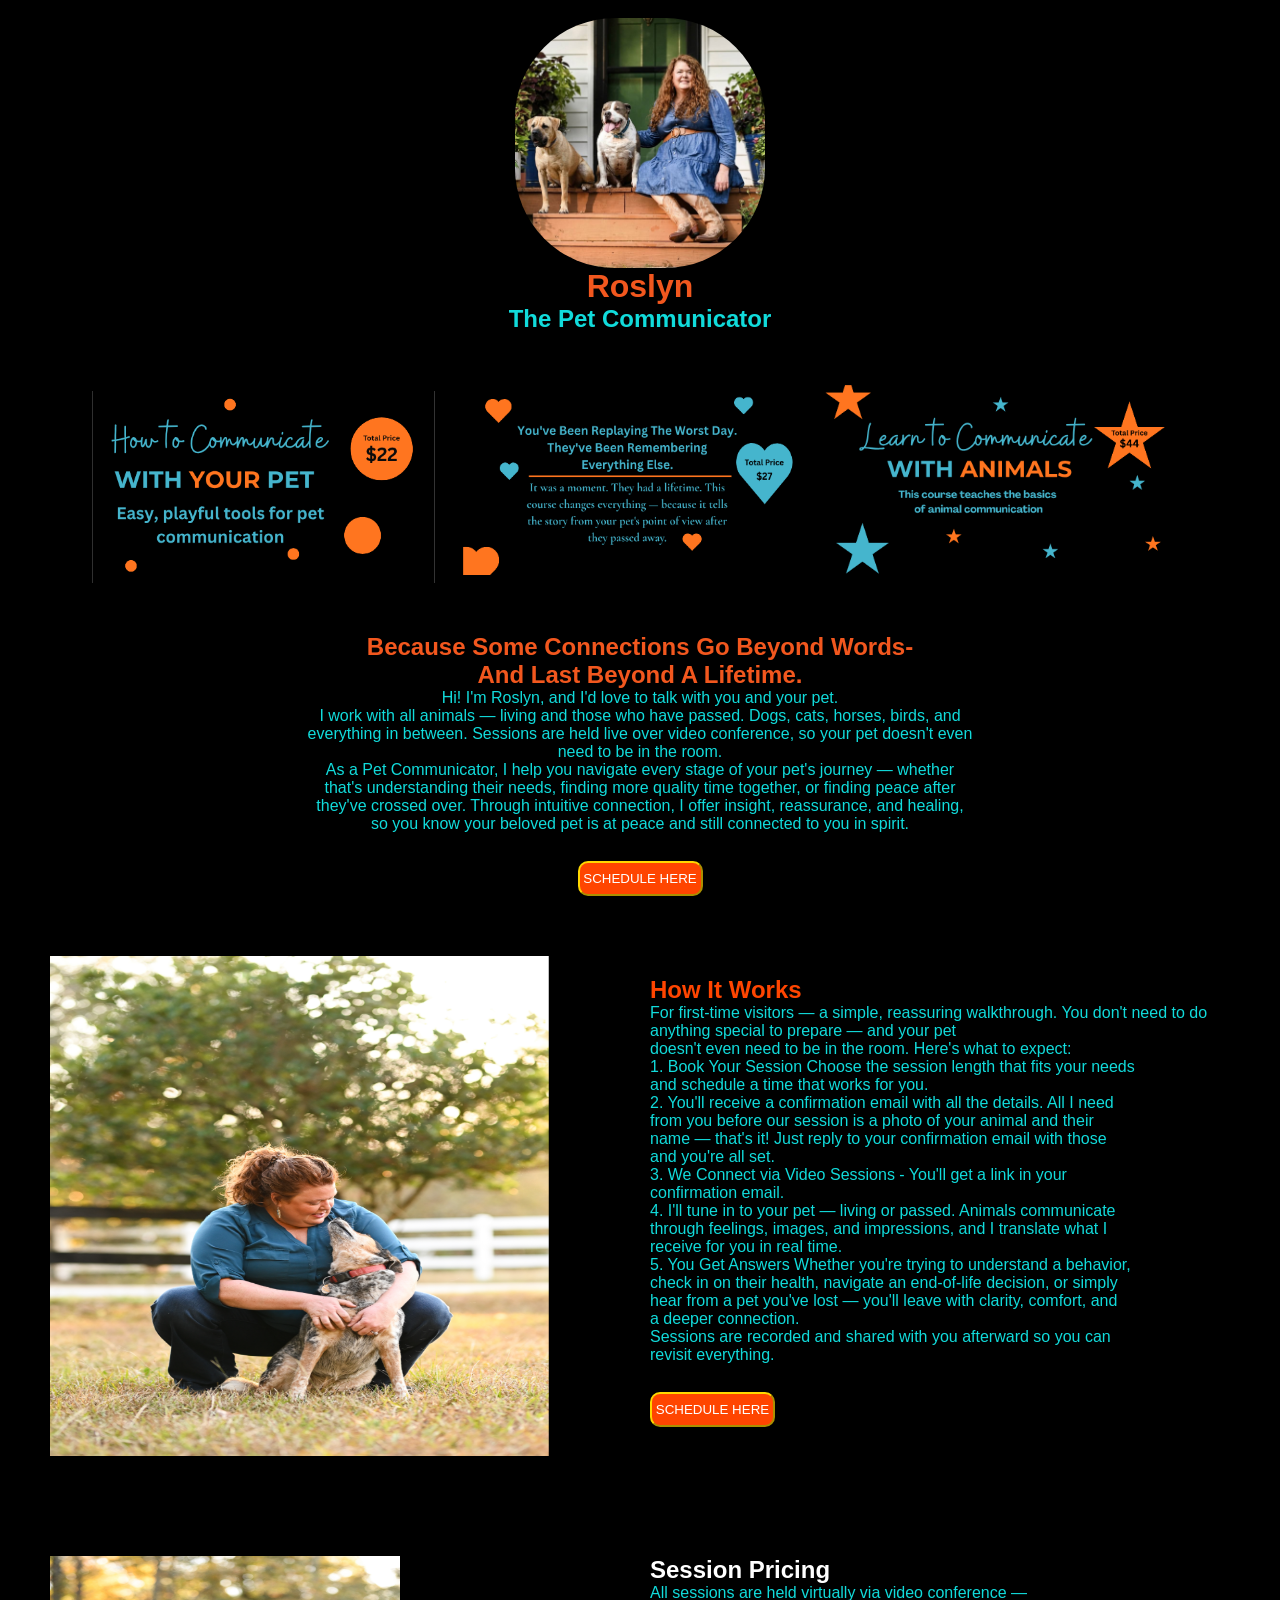
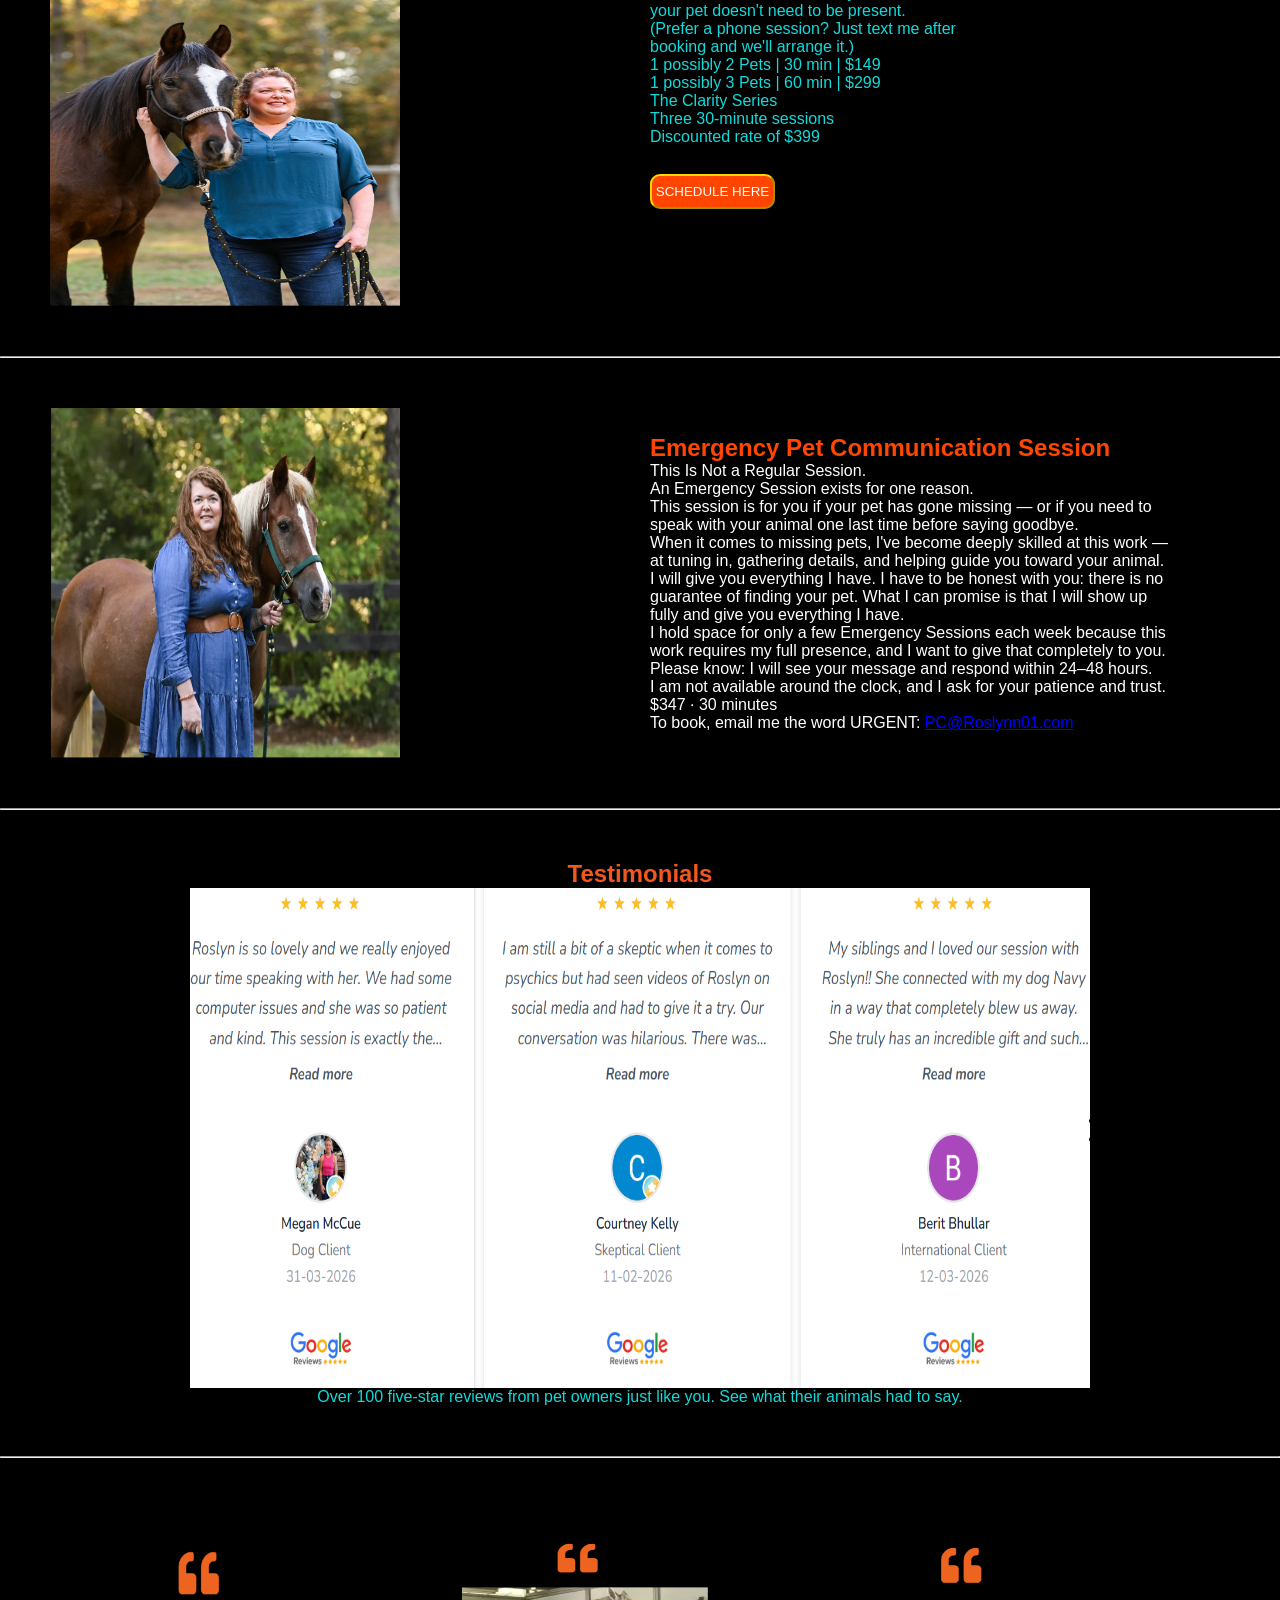
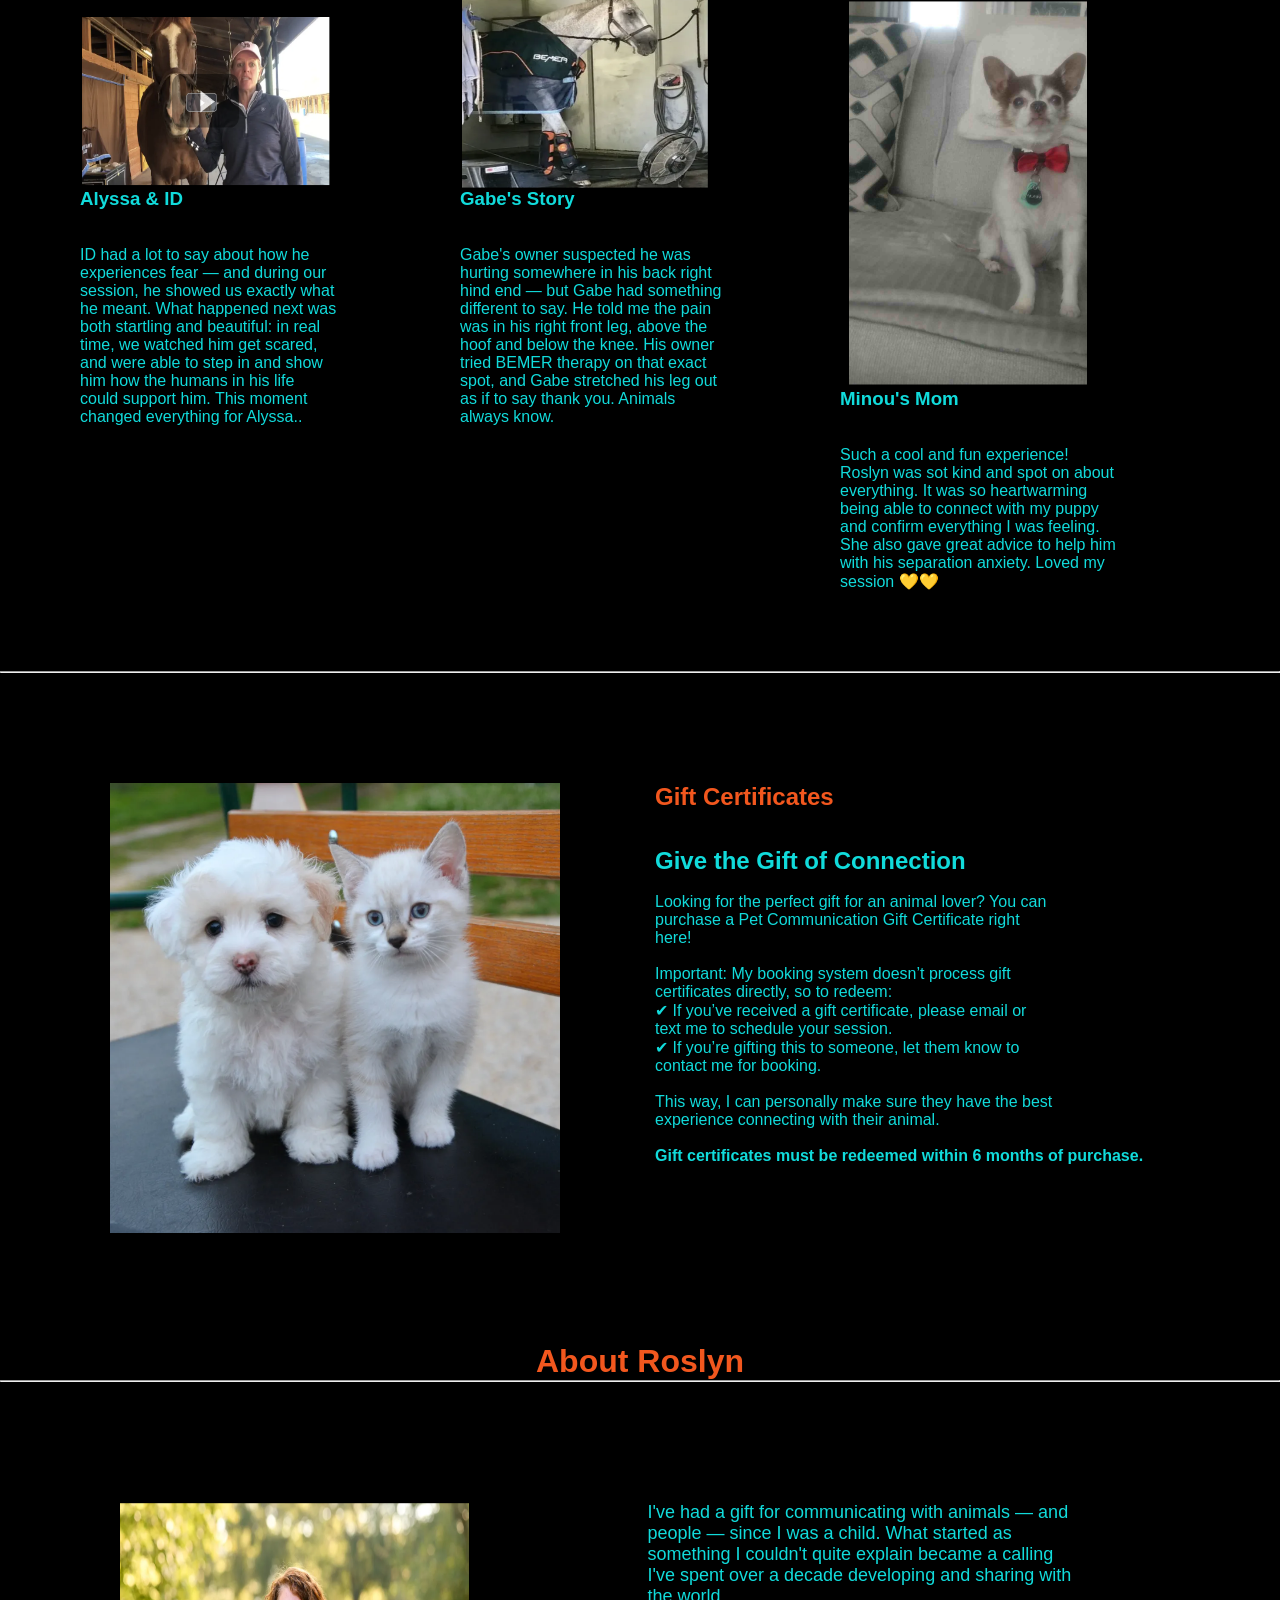
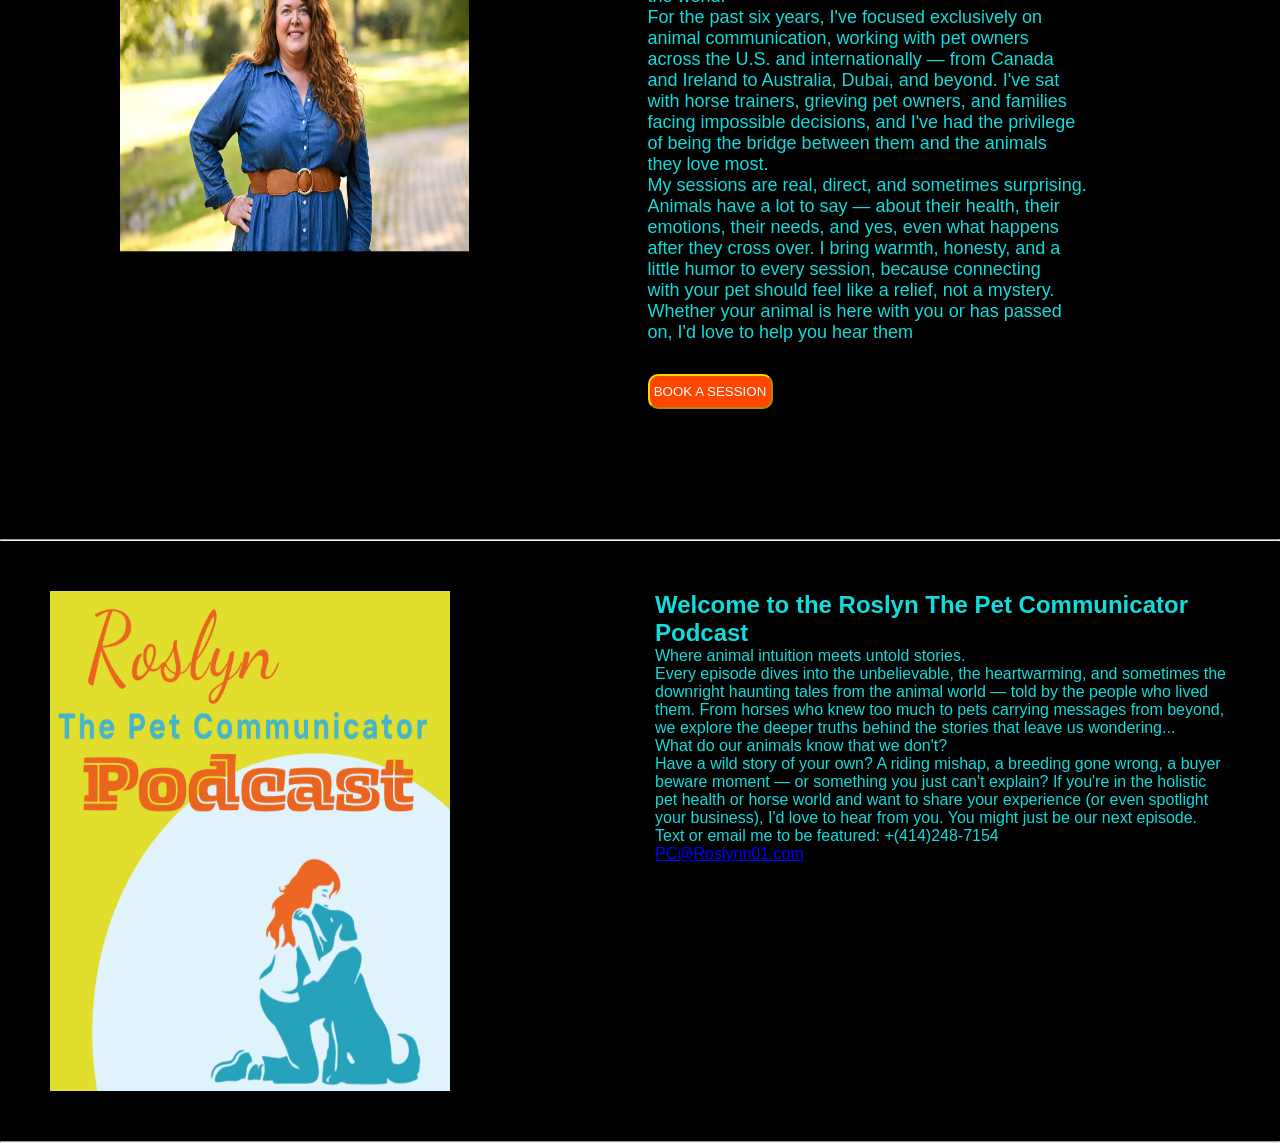
==== main.html @ 537d7825 "Initial Commit" ====
<! DOCTYPE html>
<html>
    <head>
        <title>Roslyn</title>
        <link rel="stylesheet" href="style.css">
    </head>
    <body>
        <header>
            <br>
            <img src="with.jpg" width="250" height="250">
            <h1>Roslyn</h1>
            <h2>The Pet Communicator</h2>
            
        </header>

        <div class="first">
        
            <img src="first img.png" width="350" height="200">
            <img src="secimg.png" width="350" height="200">
            <img src="thirsdimg.png" width="350" height="200">
            

        </div>
        <section class="second">
            <h1>Because Some Connections Go Beyond Words-<br>
                And Last Beyond A Lifetime.</h1>
                <p>Hi! I'm Roslyn, and I'd love to talk with you and your pet.<br>
                    I work with all animals — living and those who have passed. 
                    Dogs, cats, horses, birds, and <br>everything in between. Sessions 
                    are held live over video conference, so your pet doesn't even <br>
                    need to be in the room.<br>
                    As a Pet Communicator, 
                    I help you navigate every stage 
                    of your pet's journey — whether<br> that's understanding 
                    their needs, finding more quality time together, or finding 
                    peace after<br> they've crossed over. Through intuitive connection,
                     I offer insight, reassurance, and healing,<br> so you know your beloved 
                     pet is at peace and still connected to you in spirit.</p>
                     
                     <a href="index.html">
                        <br><button  class="btn">SCHEDULE HERE</button>
                     </a>
        </section>

        <section class="third">
            <div class="min">      
              <img src="withdog.png" width="500" height="500">
              </div>
              <div>
            <h2>How It Works</h2>
            <p>For first-time visitors — a simple, reassuring walkthrough.
                You don't need to do anything special to prepare — 
                and your pet<br> doesn't even need to be in the room. Here's what to expect:</p>
                <p>1. Book Your Session Choose the session length that fits your needs<br> and 
                    schedule a time that works for you.</p>
                <p>2. You'll receive a confirmation email
                     with all the details. All I need<br> from you 
                     before our session is a photo of your animal 
                     and their<br> name — that's it! Just reply to your 
                     confirmation email with those<br> and you're all set.</p>
                <p>3. We Connect via Video Sessions - You'll get a 
                    link in your<br> confirmation email.</p>
                <p>4. I'll tune in to your pet — living or passed.
                     Animals communicate<br> through feelings, images, and 
                     impressions, and I translate what I<br> receive for you in real time.</p>
                <p>5. You Get Answers Whether you're trying to understand a behavior,<br> check 
                    in on their health, navigate an end-of-life decision, or simply<br> hear from
                     a pet you've lost — you'll leave with clarity, comfort, and<br> a deeper connection.</p>
                <p>Sessions are recorded and shared with you afterward so you can<br> revisit everything.</p>
                
                <a href="index.html">
                    <br><button  class="btn">SCHEDULE HERE</button>
                </a><br>
                </div>

        </section>
        
              <div class="vizz">
            <img src="withors.png" width="350" height="350">
            
            <div class="text-container">
            <h2>Session Pricing</h2>
            <p>All sessions are held virtually via 
                video conference —<br>your pet doesn't need to be
                 present.<br>(Prefer a phone session? Just text me after <br> booking
                  and we'll arrange it.)</p>
            <p>1 possibly 2 Pets | 30 min | $149</p>
            <p>1 possibly 3 Pets | 60 min | $299</p>
            <p>The Clarity Series</p>
            <p>Three 30-minute sessions</p>
            <p>Discounted rate of $399</p>
            <a href="index.html">
                <br><button  class="btn">SCHEDULE HERE</button>
            </a>
            </div>
            </div> 
         
            <hr>
         
       
        <section class="fourth">
            <img src="with2.png" width="350" height="350">
            <div class="dd">
            <h2>Emergency Pet Communication Session</h2>
            <p>This Is Not a Regular Session.</p>
            <p>An Emergency Session exists for one reason.</p>
            <p>This session is for you if your pet has gone missing
                 — or if you need to <br> speak with your animal one last 
                 time before saying goodbye.</p>
                 <p>When it comes to missing pets, I've become deeply 
                    skilled at this work — <br> at tuning in, gathering details, 
                    and helping guide you toward your animal.<br>  I will give you
                     everything I have. I have to be honest with you: there is no<br>  
                     guarantee of finding your pet. What I can promise is that I will
                      show up <br> fully and give you everything I have.</p>
                      <p>I hold space for only a few Emergency Sessions each week because
                         this<br>  work requires my full presence, and I want to give that completely
                          to you.<br>  Please know: I will see your message and respond within 24–48 hours.<br> 
                           I am not available around the clock, and I ask for your patience and trust.</p>
                       <p>$347 · 30 minutes</p>
                       <p>To book, email me the word URGENT:  <u>PC@Roslynn01.com</u></p>
                       </div>
                       
        </section>
         <hr> 
        <section class="fifth">
            <h1><b>Testimonials</b></h1>
            <img src="test.png" width="900" height="500">
            <p>Over 100 five-star reviews from pet owners just like you. See what their animals had to say.</p>
            <a href="#"></a>
            </a>
            
         </section>
          <hr> 

         <section class="sixth">
            <!--card 1-->
            <div class="card">
            <img src="blv1.png" width="250" height="250">
            <h3>Alyssa & ID</h3><br>
            <br><p>ID had a lot to say about how he<br> experiences
                 fear — and during our<br> session, he showed us 
                 exactly what<br> he meant. What happened next was<br>
                  both startling and beautiful: in real<br> time, we
                   watched him get scared,<br> and were able to step 
                   in and show<br> him how the humans in his life<br> could 
                   support him. This moment <br>changed everything for Alyssa..</p>
                   </div>

                   <!--card 2-->
                   <div class="card">
            <img src="blv2.png" width="250" height="250">
            <h3>Gabe's Story</h3><br>
            <br><p>Gabe's owner suspected he was<br> hurting 
                somewhere in his back right<br> hind end —
                 but Gabe had something <br>different to say. 
                 He told me the pain <br>was in his right front 
                 leg, above the<br> hoof and below the knee. His owner<br>
                  tried BEMER therapy on that exact <br>spot, and Gabe stretched 
                  his leg out<br> as if to say thank you. Animals<br> always know.</p>
                  </div>
                <!--card 3-->
                <div class="card">
            <img src="blv3.png" width="250" height="450">
            <h3>Minou's Mom</h3><br>
            <br><p>Such a cool and fun experience! <br>Roslyn was sot
                 kind and spot on about<br> everything. It was so 
                 heartwarming <br>being able to connect with my puppy <br>
                 and confirm everything I was feeling.<br> She also gave 
                 great advice to help him <br>with his separation anxiety.
                  Loved my <br>session 💛💛</p>
                  </div>
                  
         </section>
         <hr>

         <section class="seven">
            <div class="min">
                <img src="catcat.png" width="450" height="450">
            </div>
            <div class="wrt">
                <h1>Gift Certificates</h1><br>
                <br><H2>Give the Gift of Connection</h2><br>
                <p>Looking for the perfect gift for 
                  an animal lover? You can<br> purchase a Pet 
                   Communication Gift Certificate right <br>here!</p><br>
                   <p>Important: My booking system doesn’t process
                     gift <br>certificates directly, so to redeem:</p>
                     <p>✔ If you’ve received a gift certificate, 
                        please email or <br>text me to schedule your 
                        session.<br></p>
                <p>✔ If you’re gifting this to someone, 
                    let them know to<br> contact me for booking.</p>
                    <br><p>This way, I can personally make sure they
                         have the best <br>experience connecting with
                          their animal.</p>
                <br><h4>Gift certificates must be redeemed within 6 months of purchase.</h4>
            </div>
         </section>
        

         <div class="abu">
            <h1><b>About Roslyn</b></h1>
            </div>
             <hr> 

         <section class="eight">
            <div class="vey">
               <img src="picalone.png" width="350" height="350">
            </div>

            <div class="vay">
            <p>I've had a gift for communicating with animals — and<br> 
                people — since I was a child. What started as<br>  something
                 I couldn't quite explain became a calling<br> I've spent over
                  a decade developing and sharing with <br>the world.</p>
            <p>For the past six years, I've focused exclusively on<br> animal
                 communication, working with pet owners <br>across the U.S. and 
                 internationally — from Canada <br>and Ireland to Australia, Dubai, 
                 and beyond. I've sat <br>with horse trainers, grieving pet owners, and 
                 families<br> facing impossible decisions, and I've had the privilege <br>of being the 
                 bridge between them and the animals <br>they love most.</p>
            <p>My sessions are real, direct, and sometimes surprising.<br> 
                Animals have a lot to say — about their health, their<br> emotions, 
                their needs, and yes, even what happens <br>after they cross over. I bring 
                warmth, honesty, and a<br> little humor to every session, because connecting<br> 
                with your pet should feel like a relief, not a mystery.<br>
                Whether your animal is here with you or has passed<br> on, I'd 
                love to help you hear them</p>
                <a href="index.html">
                    <br><button  class="btn">BOOK A SESSION</button>
                </a>
                </div>
         </section>
          <hr> 

         <section class="nine">
            <div class="boy">
            <img src="secss.png" width="400" height="500">
            </div>

            <div class="boy">         
                  <h2>Welcome to the Roslyn The Pet Communicator Podcast</h2>
              <p>Where animal intuition meets untold stories.</p>
              <p>Every episode dives into the unbelievable, the heartwarming,
                 and sometimes the downright haunting tales from the animal
                 world — told by the people who lived them. From horses who 
                 knew too much to pets carrying messages from beyond, we explore
                  the deeper truths behind the stories that leave us wondering...</p>
              <p>What do our animals know that we don't?</p>
              <p>Have a wild story of your own? A riding mishap, 
                a breeding gone wrong, a buyer beware moment — or 
                something you just can't explain? If you're in the holistic
                 pet health or horse world and want to share your experience 
                 (or even spotlight your business), I'd love to hear from you. 
                 You might just be our next episode.</p>
                 <p>Text or email me to be featured: +(414)248-7154</p>
                 <p><u>PC@Roslynn01.com</u></p>
                  
            </div>       
                </section>
                 <hr> 
                

        
       
     </body>
</html>
---- style.css ----
* {
    margin: 0;
    padding: 0;
    box-sizing: border-box;
    font-family: Arial, Helvetica, sans-serif;
}
body{
    background-color: black;
    color: rgb(17, 219, 219);
    
}
h1{
    color: rgb(242, 87, 30);
}
.first{
    display: grid;
    grid-template-columns: 1fr 1fr 1fr;
    max-width: 1100px;
    margin: 50px auto;
    font-size: large;
   
}
header{
    text-align: center;
    img{
        border-radius: 100px;
    }


}
.second{
    text-align: center;
}
.btn{
    color: rgb(255, 255, 255);
    background-color: orangered;
    border-radius: 10px;
    border-color: gold;
    padding:10px auto;
    margin: 10px auto;
   width: 125px;
   height: 35px;
    
}
.btn:hover{
    cursor: pointer;
    transition: 0.38s;
    background-color: azure;
    color: black;
}
.third{
    grid-template-columns: 1fr 1fr;
    gap: 20px;
    align-items: center;
    display: grid;
    padding: 50px;
    font-family: Arial, Helvetica, sans-serif;
    h2{
        color: orangered;
    }
}
.vizz{
     grid-template-columns: 1fr 1fr;
    gap: 20px;
    align-items: start;
    display: grid;
    padding: 50px;
    font-family: Arial, Helvetica, sans-serif;
    h2{
        color: white;
        bold;
    }
}
.fourth{
     grid-template-columns: 1fr 1fr;
     color: white;
    gap: 20px;
    align-items: center;
    display: grid;
    padding: 50px;
    h2{
        color: orangered;
    }
    u{
        color: blue;
    }
}
.fifth{
    align-content: center;
    text-align: center;
    padding: 50px;
}
.sixth{
    display: grid;
    grid-template-columns: 1fr 1fr 1fr;
    padding: 50px;
    align-content: center;
    gap: 20px;
    margin: 30px;
}
.seven{
    display: grid;
    grid-template-columns: 1fr 1fr;
    padding: 50px;
    gap: 30px;
    margin: 60px;
}
.abu{
    text-align: center;
}
.eight{
    display: grid;
    grid-template-columns: 1fr 1fr;
    gap: 15px;
    padding: 50px;
    margin: 70px;
    font-size: large;
}
.nine{
    display: grid;
    grid-template-columns: 1fr 1fr;
    gap: 30px;
    padding: 50px;
    u{
        color: blue;
    }
}
.byg{
    align-items: center;
    margin: 50px;
    padding: 65px;
}
.bym{
    text-align: center;
}
.leg{
    color: white;
    display: grid;
    grid-template-columns: 1fr 1fr 1fr;
    padding: 50px;
    align-content: center;
    margin: 30px;
    font-size: small;
    u{
        color: blue;
    }
  h3{
        color: aqua;
    }
}
.class-containter{
    display: flex;
    gap: 20px;
    justify-content: center;
    background-color: rgb(255, 254, 254);
    color: black;

}
.osh{
    flex: 1;
    border: 1px cornflowerblue;
    border-radius: 25px;

}
.buss{
    flex: 1;
    border: 1px cornflowerblue;
    border-radius: 25px;

}
.bizz{
    flex: 1;
    border-radius: 25px;
    border: 1px cornflowerblue;
}
.boo{
text-align: center;
}
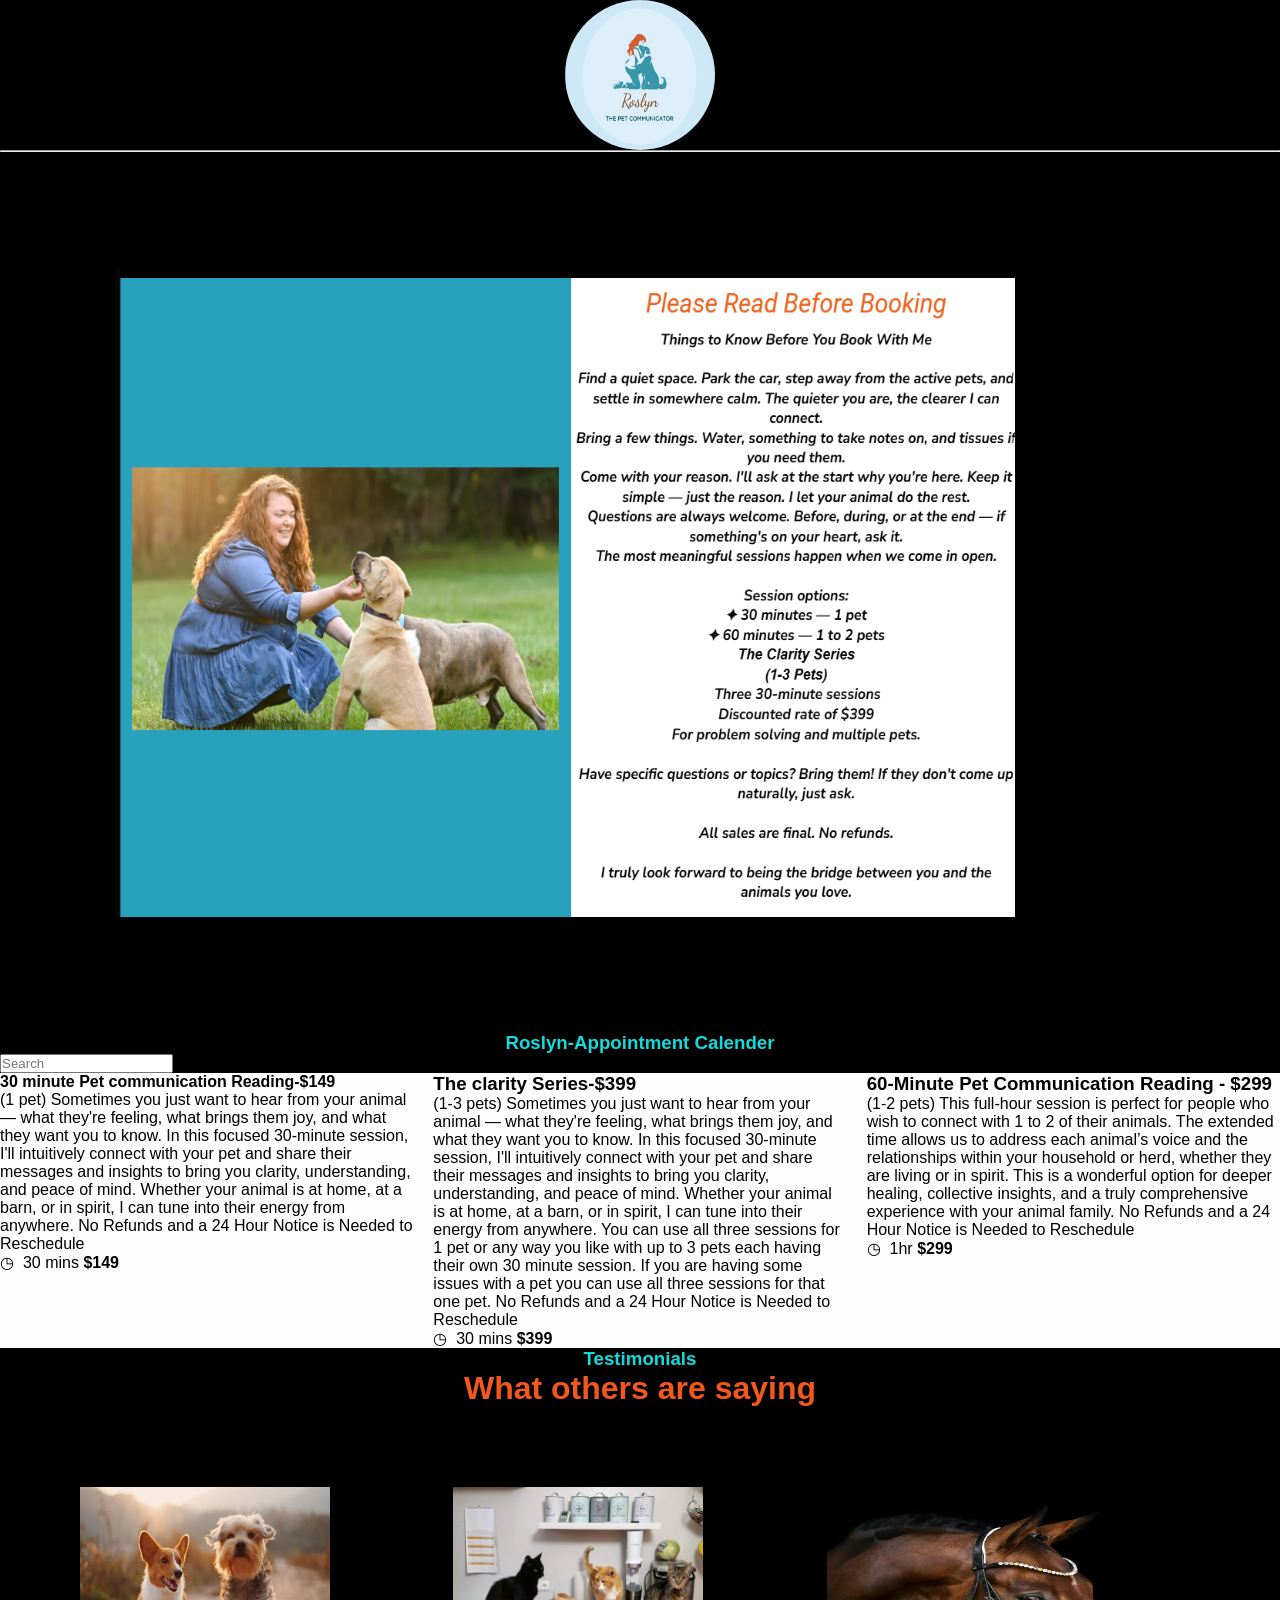
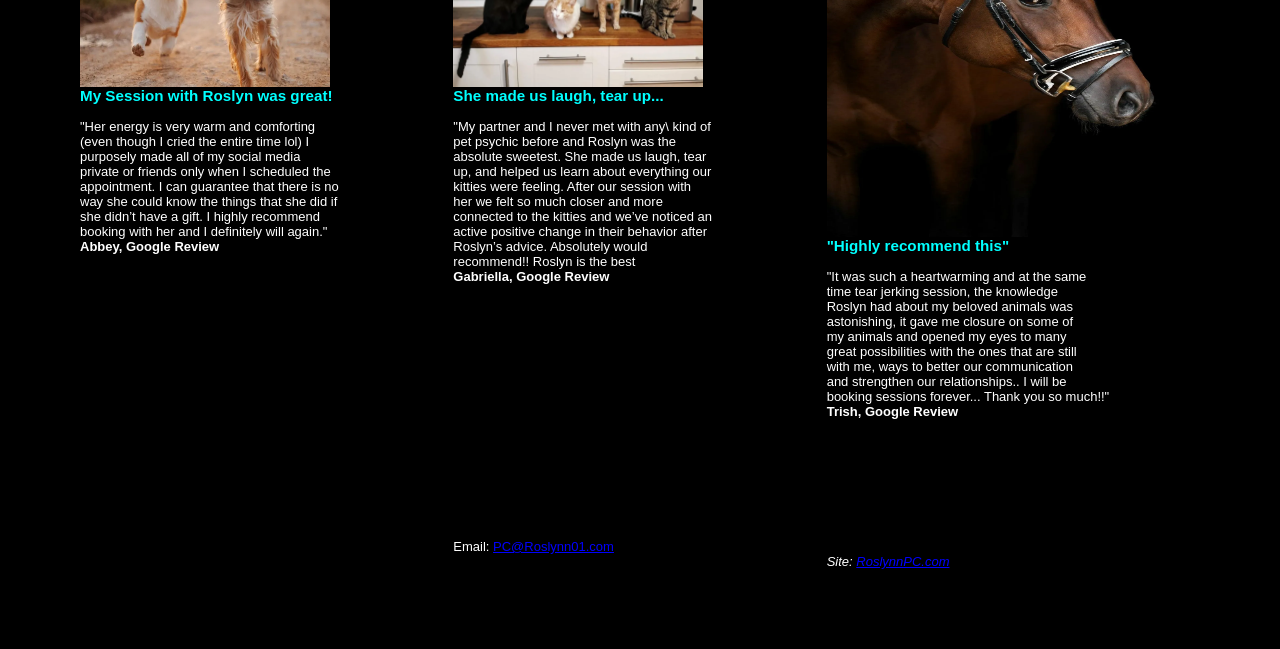
==== commit ca13cb21: "Renamed a folder to suit the actual index file" ====
--- a/main.html
+++ b/main.html
@@ -6,263 +6,160 @@
     </head>
     <body>
         <header>
-            <br>
-            <img src="with.jpg" width="250" height="250">
-            <h1>Roslyn</h1>
-            <h2>The Pet Communicator</h2>
+            <div class="logo">
+            <img src="logo.png" width="150" height="150">
+            </div>
+        </header>
+        <hr>
+        
+        <div class="byg">
+            <img src="new.png" width="900" height="650">
+        </div>
+
+
+             <div class="boo">
+            <h3>Roslyn-Appointment Calender</h3>
+            </div>
+            <div class="search-box">
+        <input type="text" placeholder="Search">
+        </div>
+    
+    </div>
+
+    <section class="class-containter">
+    
+            <!--card 1-->
+            <div class="osh">
+                    <h4>30 minute Pet communication Reading-$149</h4>
+                            <p>(1 pet) Sometimes you just want to hear from your
+                             animal — what they're feeling, what brings them joy, and 
+                                 what they want you to know. In this focused 30-minute session,
+                                 I'll intuitively connect with your pet and share their messages 
+                                     and insights to bring you clarity, understanding, and peace of mind.
+                                      Whether your animal is at home, at a barn, or in spirit, I can tune
+                                         into their energy from anywhere. No Refunds and a 24 Hour Notice is
+                                            Needed to Reschedule</p>
+
+                <div class="button">
+                     <span>◷ &nbsp;30 mins</span>
+                        <strong>$149</strong>
+    
+                </div>
+
+            </div>
+
+        <!--card 2-->
+        <div class="buss">
+                <h3>The clarity Series-$399</h3>
+                    <p>(1-3 pets) Sometimes you just want to hear from your animal — what they're
+                        feeling, what brings them joy, and what they want you to know. In this focused
+                        30-minute session, I'll intuitively connect with your pet and share their
+                        messages and insights to bring you clarity, understanding, and peace of mind.
+                            Whether your animal is at home, at a barn, or in spirit, I can tune into their 
+                            energy from anywhere. You can use all three sessions for 1 pet or any way you
+                            like with up to 3 pets each having their own 30 minute session. If you are having 
+                                some issues with a pet you can use all three sessions for that one pet. No Refunds
+                                and a 24 Hour Notice is Needed to Reschedule</p>
             
-        </header>
-
-        <div class="first">
-        
-            <img src="first img.png" width="350" height="200">
-            <img src="secimg.png" width="350" height="200">
-            <img src="thirsdimg.png" width="350" height="200">
-            
+                  <div class="buq">
+                        <span>◷ &nbsp;30 mins</span>
+                        <strong>$399</strong>
+                  </div>
 
         </div>
-        <section class="second">
-            <h1>Because Some Connections Go Beyond Words-<br>
-                And Last Beyond A Lifetime.</h1>
-                <p>Hi! I'm Roslyn, and I'd love to talk with you and your pet.<br>
-                    I work with all animals — living and those who have passed. 
-                    Dogs, cats, horses, birds, and <br>everything in between. Sessions 
-                    are held live over video conference, so your pet doesn't even <br>
-                    need to be in the room.<br>
-                    As a Pet Communicator, 
-                    I help you navigate every stage 
-                    of your pet's journey — whether<br> that's understanding 
-                    their needs, finding more quality time together, or finding 
-                    peace after<br> they've crossed over. Through intuitive connection,
-                     I offer insight, reassurance, and healing,<br> so you know your beloved 
-                     pet is at peace and still connected to you in spirit.</p>
-                     
-                     <a href="index.html">
-                        <br><button  class="btn">SCHEDULE HERE</button>
-                     </a>
-        </section>
+             <!--card 3-->
+                <div class="bizz">
+                        <h3>60-Minute Pet Communication Reading - $299</h3>
+                                <p>(1-2 pets) This full-hour session is perfect for people who wish to connect with 1 to 2 of their
+                                    animals. The extended time allows us to address each animal’s voice and the relationships within 
+                                    your household or herd, whether they are living or in spirit. This is a wonderful option for deeper
+                                         healing, collective insights, and a truly comprehensive experience with your animal family. No Refunds
+                                         and a 24 Hour Notice is Needed to Reschedule</p>
+                                        <div class="uzz">
+                                                    <span>◷ &nbsp;1hr</span>
+                                                        <strong>$299</strong>
+                                        </div>
+                </div>
+    </section>
+                <div class="bym">
+                <h3>Testimonials</h3>
+                    <h1><b>What others are saying</b></h1>
+                    </div>
 
-        <section class="third">
-            <div class="min">      
-              <img src="withdog.png" width="500" height="500">
-              </div>
-              <div>
-            <h2>How It Works</h2>
-            <p>For first-time visitors — a simple, reassuring walkthrough.
-                You don't need to do anything special to prepare — 
-                and your pet<br> doesn't even need to be in the room. Here's what to expect:</p>
-                <p>1. Book Your Session Choose the session length that fits your needs<br> and 
-                    schedule a time that works for you.</p>
-                <p>2. You'll receive a confirmation email
-                     with all the details. All I need<br> from you 
-                     before our session is a photo of your animal 
-                     and their<br> name — that's it! Just reply to your 
-                     confirmation email with those<br> and you're all set.</p>
-                <p>3. We Connect via Video Sessions - You'll get a 
-                    link in your<br> confirmation email.</p>
-                <p>4. I'll tune in to your pet — living or passed.
-                     Animals communicate<br> through feelings, images, and 
-                     impressions, and I translate what I<br> receive for you in real time.</p>
-                <p>5. You Get Answers Whether you're trying to understand a behavior,<br> check 
-                    in on their health, navigate an end-of-life decision, or simply<br> hear from
-                     a pet you've lost — you'll leave with clarity, comfort, and<br> a deeper connection.</p>
-                <p>Sessions are recorded and shared with you afterward so you can<br> revisit everything.</p>
-                
-                <a href="index.html">
-                    <br><button  class="btn">SCHEDULE HERE</button>
-                </a><br>
+
+            <section class="leg">
+                <!--card 1-->
+                <div class="firstt">
+                    <img src="qqq" height="200" width="250">
+                    <h3>My Session with Roslyn was great!</h3>
+                     <br><p>"Her energy is very warm and comforting<br>
+                        (even though I cried the entire time lol) I<br> 
+                        purposely made all of my social media<br> private
+                         or friends only when I scheduled the<br> appointment.
+                        I can guarantee that there is no<br> way she could know 
+                        the things that she did if<br> she didn’t have a gift. I 
+                        highly recommend <br>booking with her and I definitely will 
+                        again."</p>
+                        <h4>Abbey, Google Review</h4>
                 </div>
 
-        </section>
-        
-              <div class="vizz">
-            <img src="withors.png" width="350" height="350">
-            
-            <div class="text-container">
-            <h2>Session Pricing</h2>
-            <p>All sessions are held virtually via 
-                video conference —<br>your pet doesn't need to be
-                 present.<br>(Prefer a phone session? Just text me after <br> booking
-                  and we'll arrange it.)</p>
-            <p>1 possibly 2 Pets | 30 min | $149</p>
-            <p>1 possibly 3 Pets | 60 min | $299</p>
-            <p>The Clarity Series</p>
-            <p>Three 30-minute sessions</p>
-            <p>Discounted rate of $399</p>
-            <a href="index.html">
-                <br><button  class="btn">SCHEDULE HERE</button>
-            </a>
-            </div>
-            </div> 
-         
-            <hr>
-         
-       
-        <section class="fourth">
-            <img src="with2.png" width="350" height="350">
-            <div class="dd">
-            <h2>Emergency Pet Communication Session</h2>
-            <p>This Is Not a Regular Session.</p>
-            <p>An Emergency Session exists for one reason.</p>
-            <p>This session is for you if your pet has gone missing
-                 — or if you need to <br> speak with your animal one last 
-                 time before saying goodbye.</p>
-                 <p>When it comes to missing pets, I've become deeply 
-                    skilled at this work — <br> at tuning in, gathering details, 
-                    and helping guide you toward your animal.<br>  I will give you
-                     everything I have. I have to be honest with you: there is no<br>  
-                     guarantee of finding your pet. What I can promise is that I will
-                      show up <br> fully and give you everything I have.</p>
-                      <p>I hold space for only a few Emergency Sessions each week because
-                         this<br>  work requires my full presence, and I want to give that completely
-                          to you.<br>  Please know: I will see your message and respond within 24–48 hours.<br> 
-                           I am not available around the clock, and I ask for your patience and trust.</p>
-                       <p>$347 · 30 minutes</p>
-                       <p>To book, email me the word URGENT:  <u>PC@Roslynn01.com</u></p>
-                       </div>
-                       
-        </section>
-         <hr> 
-        <section class="fifth">
-            <h1><b>Testimonials</b></h1>
-            <img src="test.png" width="900" height="500">
-            <p>Over 100 five-star reviews from pet owners just like you. See what their animals had to say.</p>
-            <a href="#"></a>
-            </a>
-            
-         </section>
-          <hr> 
+                <!--card 2-->
+                <div class="secc">
+                   <img src="cat 2" width="250" height="200">
+                   <h3>She made us laugh, tear up...</h3>
+                  <br><p>"My partner and I never met with any\
+                    kind of<br> pet psychic before and Roslyn was the <br>absolute 
+                    sweetest. She made us laugh, tear<br> up, and helped us learn
+                     about everything our <br>kitties were feeling. After our session
+                    with<br> her we felt so much closer and more <br>connected to the kitties
+                    and we’ve noticed an<br> active positive change in their behavior after<br> 
+                     Roslyn’s advice. Absolutely would<br> recommend!! Roslyn is the best</p> 
+                     <h4>Gabriella, Google Review</h4>
+                    <br>
+                    <br>
+                    <br>
+                    <br>
+                    <br>
+                    <br>
+                    <br>
+                    <br>
+                    <br>
+                    <br>
+                    <br>
+                    <br>
+                    <br>
+                    <br>
+                    <br>
+                    <br>
 
-         <section class="sixth">
-            <!--card 1-->
-            <div class="card">
-            <img src="blv1.png" width="250" height="250">
-            <h3>Alyssa & ID</h3><br>
-            <br><p>ID had a lot to say about how he<br> experiences
-                 fear — and during our<br> session, he showed us 
-                 exactly what<br> he meant. What happened next was<br>
-                  both startling and beautiful: in real<br> time, we
-                   watched him get scared,<br> and were able to step 
-                   in and show<br> him how the humans in his life<br> could 
-                   support him. This moment <br>changed everything for Alyssa..</p>
-                   </div>
+                     <br><p>Email: <u>PC@Roslynn01.com</u></p>
+                </div>
 
-                   <!--card 2-->
-                   <div class="card">
-            <img src="blv2.png" width="250" height="250">
-            <h3>Gabe's Story</h3><br>
-            <br><p>Gabe's owner suspected he was<br> hurting 
-                somewhere in his back right<br> hind end —
-                 but Gabe had something <br>different to say. 
-                 He told me the pain <br>was in his right front 
-                 leg, above the<br> hoof and below the knee. His owner<br>
-                  tried BEMER therapy on that exact <br>spot, and Gabe stretched 
-                  his leg out<br> as if to say thank you. Animals<br> always know.</p>
-                  </div>
                 <!--card 3-->
-                <div class="card">
-            <img src="blv3.png" width="250" height="450">
-            <h3>Minou's Mom</h3><br>
-            <br><p>Such a cool and fun experience! <br>Roslyn was sot
-                 kind and spot on about<br> everything. It was so 
-                 heartwarming <br>being able to connect with my puppy <br>
-                 and confirm everything I was feeling.<br> She also gave 
-                 great advice to help him <br>with his separation anxiety.
-                  Loved my <br>session 💛💛</p>
-                  </div>
-                  
-         </section>
-         <hr>
+                <div class="thirdd">
+                    <img src="horses" width=" 350" height="350">
+                    <h3>"Highly recommend this"</h3>   
+                    <br><p>"It was such a heartwarming and at the same<br> time tear
+                        jerking session, the knowledge <br> Roslyn had about my 
+                        beloved animals was<br> astonishing, it gave me closure
+                        on some of<br> my animals and opened my eyes to many <br>great
+                        possibilities with the ones that are still<br> with me,
+                        ways to better our communication<br> and strengthen our
+                        relationships.. I will be<br> booking sessions forever...
+                        Thank you so much!!"</p>
+                     <h4>Trish, Google Review</h4>
+                    <br>
+                    <br>    
+                    <br>    
+                    <br>
+                    <br>    
+                    <br>    
+                    <br>
+                    <br> 
+                     <br><p><i>Site: <u>RoslynnPC.com</u></i></p>
+                     
+                </div> 
+        </section>                
 
-         <section class="seven">
-            <div class="min">
-                <img src="catcat.png" width="450" height="450">
-            </div>
-            <div class="wrt">
-                <h1>Gift Certificates</h1><br>
-                <br><H2>Give the Gift of Connection</h2><br>
-                <p>Looking for the perfect gift for 
-                  an animal lover? You can<br> purchase a Pet 
-                   Communication Gift Certificate right <br>here!</p><br>
-                   <p>Important: My booking system doesn’t process
-                     gift <br>certificates directly, so to redeem:</p>
-                     <p>✔ If you’ve received a gift certificate, 
-                        please email or <br>text me to schedule your 
-                        session.<br></p>
-                <p>✔ If you’re gifting this to someone, 
-                    let them know to<br> contact me for booking.</p>
-                    <br><p>This way, I can personally make sure they
-                         have the best <br>experience connecting with
-                          their animal.</p>
-                <br><h4>Gift certificates must be redeemed within 6 months of purchase.</h4>
-            </div>
-         </section>
-        
-
-         <div class="abu">
-            <h1><b>About Roslyn</b></h1>
-            </div>
-             <hr> 
-
-         <section class="eight">
-            <div class="vey">
-               <img src="picalone.png" width="350" height="350">
-            </div>
-
-            <div class="vay">
-            <p>I've had a gift for communicating with animals — and<br> 
-                people — since I was a child. What started as<br>  something
-                 I couldn't quite explain became a calling<br> I've spent over
-                  a decade developing and sharing with <br>the world.</p>
-            <p>For the past six years, I've focused exclusively on<br> animal
-                 communication, working with pet owners <br>across the U.S. and 
-                 internationally — from Canada <br>and Ireland to Australia, Dubai, 
-                 and beyond. I've sat <br>with horse trainers, grieving pet owners, and 
-                 families<br> facing impossible decisions, and I've had the privilege <br>of being the 
-                 bridge between them and the animals <br>they love most.</p>
-            <p>My sessions are real, direct, and sometimes surprising.<br> 
-                Animals have a lot to say — about their health, their<br> emotions, 
-                their needs, and yes, even what happens <br>after they cross over. I bring 
-                warmth, honesty, and a<br> little humor to every session, because connecting<br> 
-                with your pet should feel like a relief, not a mystery.<br>
-                Whether your animal is here with you or has passed<br> on, I'd 
-                love to help you hear them</p>
-                <a href="index.html">
-                    <br><button  class="btn">BOOK A SESSION</button>
-                </a>
-                </div>
-         </section>
-          <hr> 
-
-         <section class="nine">
-            <div class="boy">
-            <img src="secss.png" width="400" height="500">
-            </div>
-
-            <div class="boy">         
-                  <h2>Welcome to the Roslyn The Pet Communicator Podcast</h2>
-              <p>Where animal intuition meets untold stories.</p>
-              <p>Every episode dives into the unbelievable, the heartwarming,
-                 and sometimes the downright haunting tales from the animal
-                 world — told by the people who lived them. From horses who 
-                 knew too much to pets carrying messages from beyond, we explore
-                  the deeper truths behind the stories that leave us wondering...</p>
-              <p>What do our animals know that we don't?</p>
-              <p>Have a wild story of your own? A riding mishap, 
-                a breeding gone wrong, a buyer beware moment — or 
-                something you just can't explain? If you're in the holistic
-                 pet health or horse world and want to share your experience 
-                 (or even spotlight your business), I'd love to hear from you. 
-                 You might just be our next episode.</p>
-                 <p>Text or email me to be featured: +(414)248-7154</p>
-                 <p><u>PC@Roslynn01.com</u></p>
-                  
-            </div>       
-                </section>
-                 <hr> 
-                
-
-        
-       
-     </body>
-</html>+    </body>          
+</html>
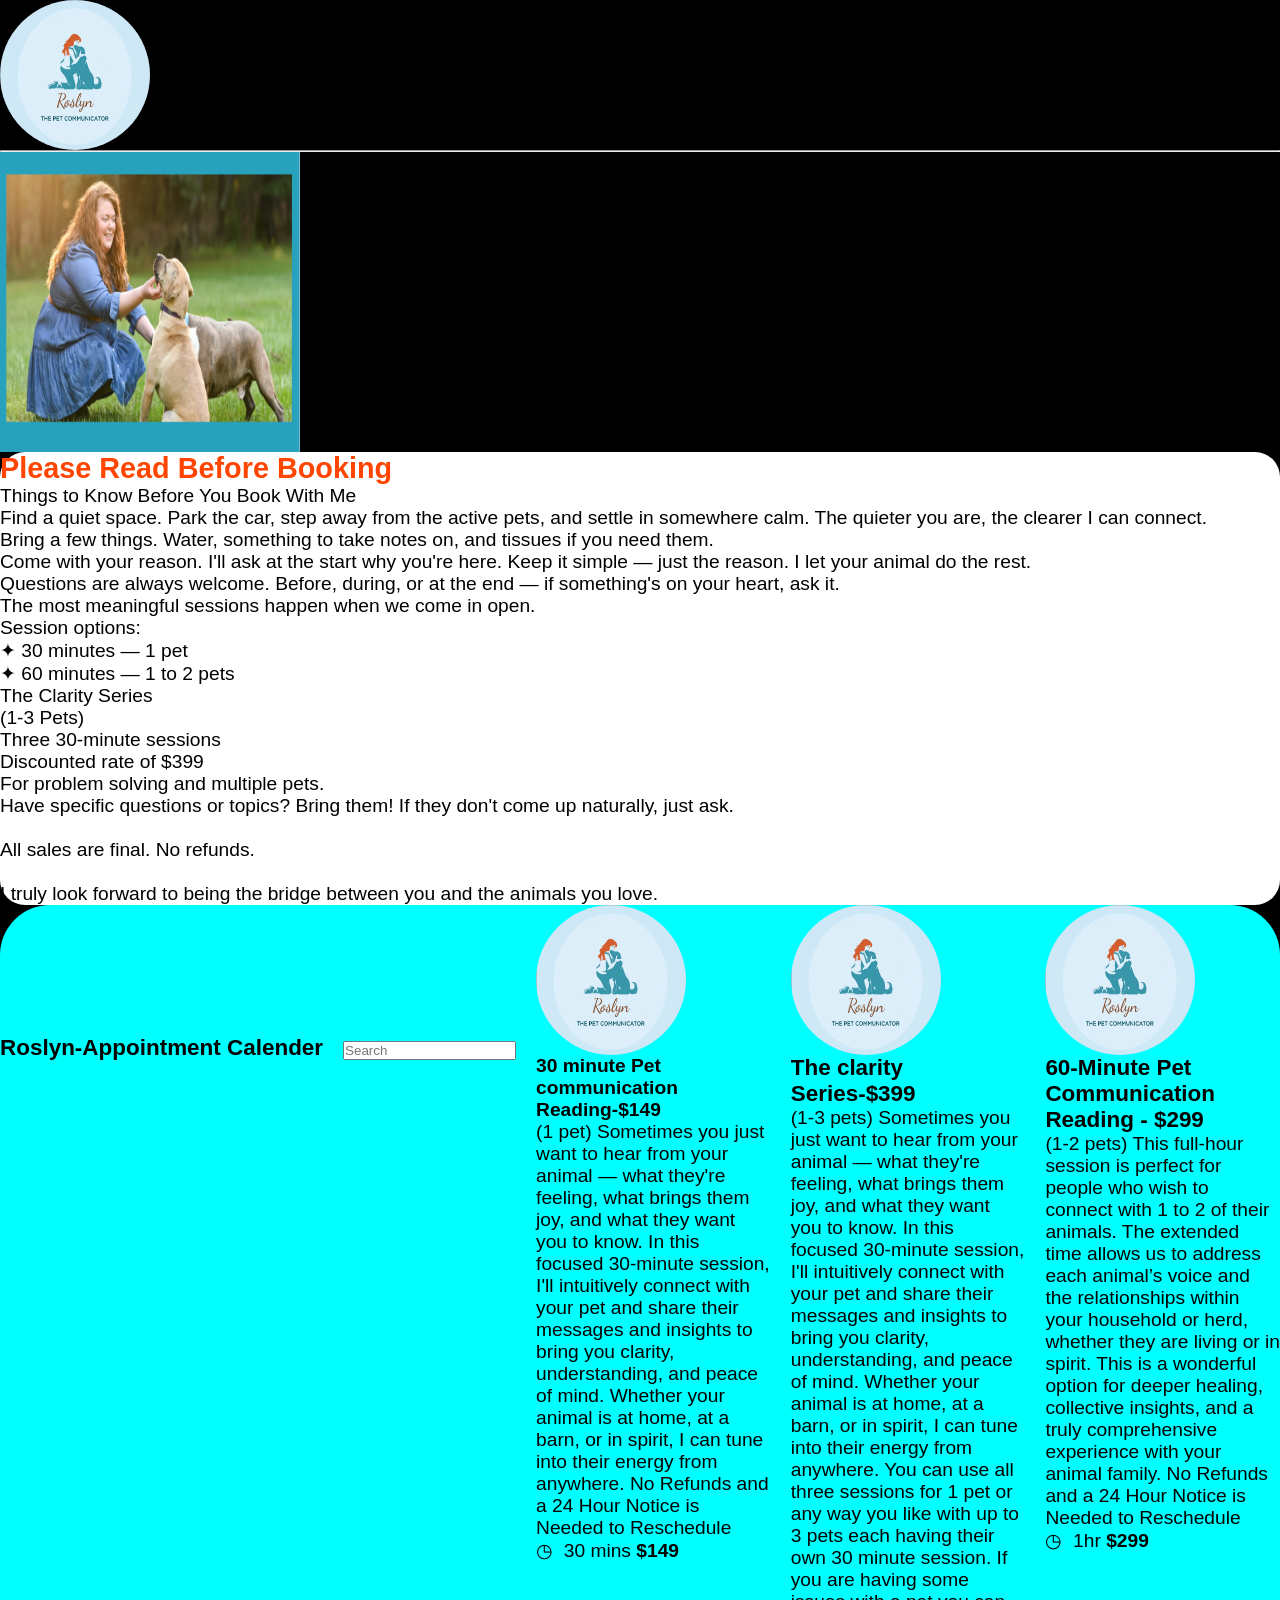
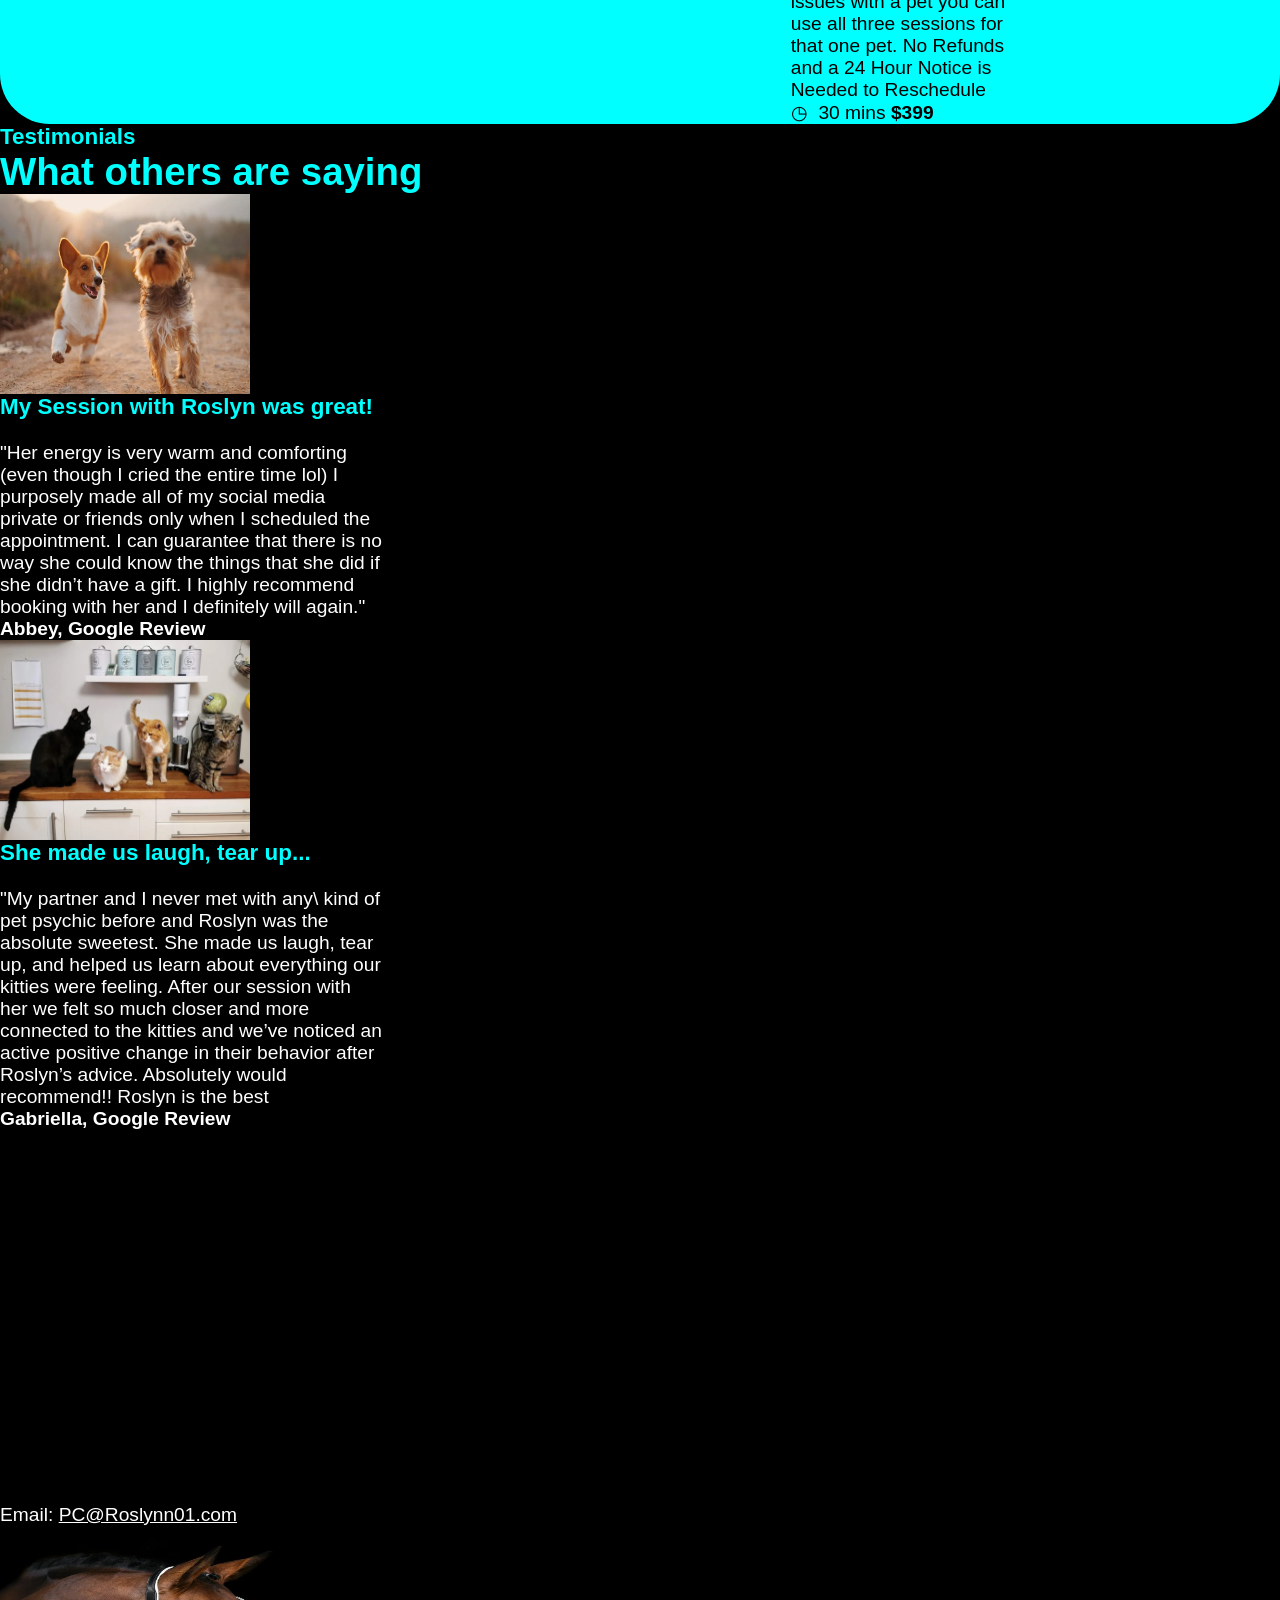
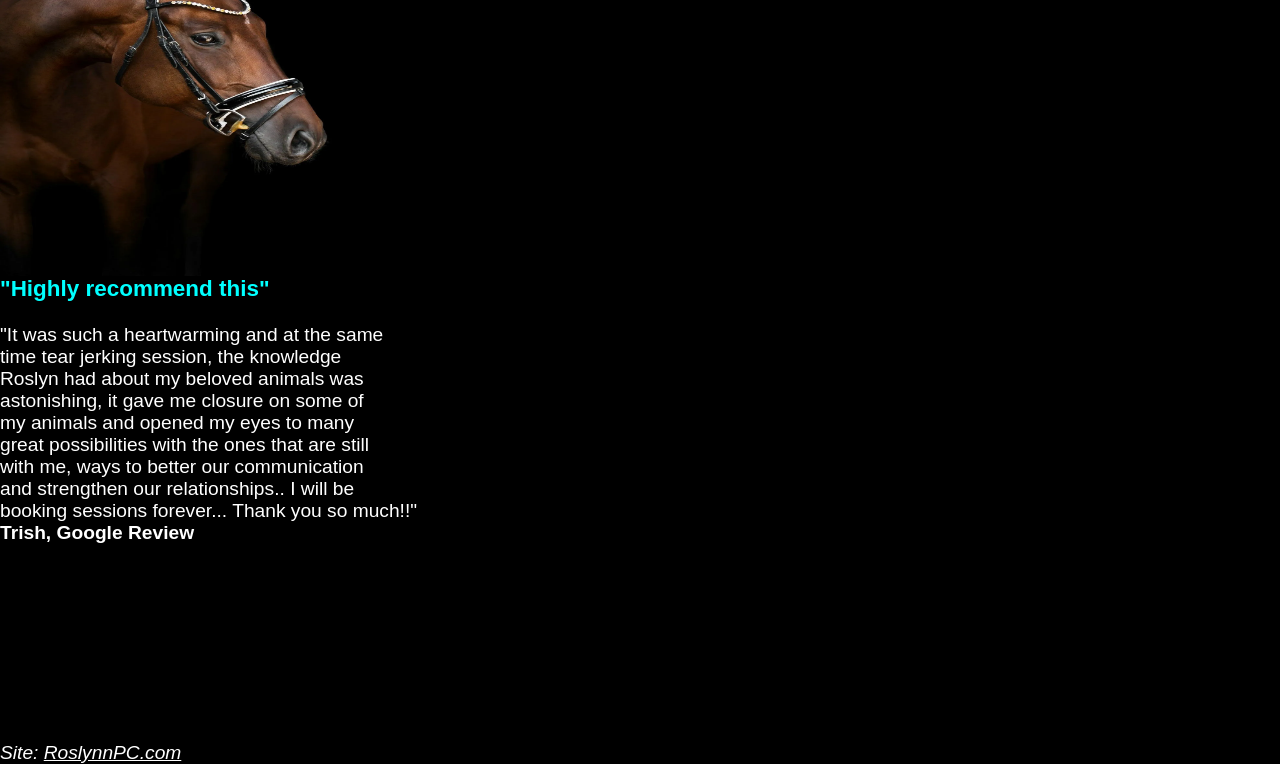
==== commit 72794c69: "Redesigned Layout" ====
--- a/main.html
+++ b/main.html
@@ -13,9 +13,40 @@
         <hr>
         
         <div class="byg">
-            <img src="new.png" width="900" height="650">
+            <img src="firstfff.png" width="300" height="300">
         </div>
+        <div class="buju">
+            <h2>Please Read Before Booking</h2>
+            <p>Things to Know Before You Book With Me</p>
+            <p>Find a quiet space. Park the car, step away from 
+                the active pets, and settle in somewhere calm. The
+                 quieter you are, the clearer I can connect.</p>
+            <p>Bring a few things. Water, something to take notes
+                     on, and tissues if you need them.</p>
+            <p>Come with your reason. I'll ask at the start why you're
+                 here. Keep it simple — just the reason. I let your animal
+                  do the rest.</p>
+            <p>Questions are always welcome. Before, during, or at the end — 
+                if something's on your heart, ask it.</p>
+            <p>The most meaningful sessions happen when we come in open.</p>
+            <p>Session options:</p>
+            <p>✦ 30 minutes — 1 pet</p>
+            <p>✦ 60 minutes — 1 to 2 pets</p>
+            <p>The Clarity Series</p>
+            <p>(1-3 Pets)</p>
+            <p>Three 30-minute sessions</p>
+            <p>Discounted rate of $399</p>
+            <p>For problem solving and multiple pets.</p>
+            <p>Have specific questions or topics? Bring them!
+                 If they don't come up naturally, just ask.</p>
+            <br><p>All sales are final. No refunds.</p>
 
+            <br><p>I truly look forward to being the bridge 
+                between you and the animals you love.</p>
+
+
+        </div>
+        <section class="class-containter">
 
              <div class="boo">
             <h3>Roslyn-Appointment Calender</h3>
@@ -26,10 +57,11 @@
     
     </div>
 
-    <section class="class-containter">
+    
     
             <!--card 1-->
             <div class="osh">
+                <img src="logo.png" width="150" height="150">
                     <h4>30 minute Pet communication Reading-$149</h4>
                             <p>(1 pet) Sometimes you just want to hear from your
                              animal — what they're feeling, what brings them joy, and 
@@ -50,6 +82,7 @@
 
         <!--card 2-->
         <div class="buss">
+            <img src="logo.png" width="150" height="150">
                 <h3>The clarity Series-$399</h3>
                     <p>(1-3 pets) Sometimes you just want to hear from your animal — what they're
                         feeling, what brings them joy, and what they want you to know. In this focused
@@ -69,6 +102,7 @@
         </div>
              <!--card 3-->
                 <div class="bizz">
+                    <img src="logo.png" width="150" height="150">
                         <h3>60-Minute Pet Communication Reading - $299</h3>
                                 <p>(1-2 pets) This full-hour session is perfect for people who wish to connect with 1 to 2 of their
                                     animals. The extended time allows us to address each animal’s voice and the relationships within 
--- a/style.css
+++ b/style.css
@@ -2,34 +2,36 @@
     margin: 0;
     padding: 0;
     box-sizing: border-box;
-    font-family: Arial, Helvetica, sans-serif;
+    
 }
 body{
     background-color: black;
-    color: rgb(17, 219, 219);
-    
+    font-size: larger;
+    font-family: Arial, Helvetica, sans-serif;
 }
-h1{
-    color: rgb(242, 87, 30);
-}
-.first{
-    display: grid;
-    grid-template-columns: 1fr 1fr 1fr;
-    max-width: 1100px;
-    margin: 50px auto;
-    font-size: large;
-   
-}
-header{
-    text-align: center;
+.qqq{
+    background-color: #131034;
+    h2{
+        color: aqua;
+    }
+    h1{
+        color: orangered;
+    }
     img{
         border-radius: 100px;
     }
 
+}
+.first{
+    background-color: #131034;
 
 }
 .second{
-    text-align: center;
+    background-color: #131034;
+    color: aqua;
+    h1{
+        color: orangered;
+    }
 }
 .btn{
     color: rgb(255, 255, 255);
@@ -40,6 +42,7 @@
     margin: 10px auto;
    width: 125px;
    height: 35px;
+   align-items: center;
     
 }
 .btn:hover{
@@ -49,35 +52,23 @@
     color: black;
 }
 .third{
-    grid-template-columns: 1fr 1fr;
-    gap: 20px;
-    align-items: center;
-    display: grid;
-    padding: 50px;
-    font-family: Arial, Helvetica, sans-serif;
+    background-color: black;
+    color: aqua;
     h2{
         color: orangered;
     }
 }
 .vizz{
-     grid-template-columns: 1fr 1fr;
-    gap: 20px;
-    align-items: start;
-    display: grid;
-    padding: 50px;
-    font-family: Arial, Helvetica, sans-serif;
-    h2{
-        color: white;
-        bold;
+    background-color: black;
+    color: white;
+    p{
+        background-color: orangered;
     }
+    
 }
 .fourth{
-     grid-template-columns: 1fr 1fr;
-     color: white;
-    gap: 20px;
-    align-items: center;
-    display: grid;
-    padding: 50px;
+    background-color: #131034;
+    color: white;
     h2{
         color: orangered;
     }
@@ -86,93 +77,93 @@
     }
 }
 .fifth{
-    align-content: center;
-    text-align: center;
-    padding: 50px;
+    color: aqua;
+    h1{
+        color: orangered;
+    }
+
 }
 .sixth{
-    display: grid;
-    grid-template-columns: 1fr 1fr 1fr;
-    padding: 50px;
-    align-content: center;
-    gap: 20px;
-    margin: 30px;
+    background-color: black;
+    color: aqua;
 }
 .seven{
-    display: grid;
-    grid-template-columns: 1fr 1fr;
-    padding: 50px;
-    gap: 30px;
-    margin: 60px;
+    border-color: #131034;
+    color: aqua;
+    h1{
+        color: orangered;
+    }
+   
+}
+.min{
+    background-color: #131034;
+}
+.wrt{
+    background-color: black;
 }
 .abu{
-    text-align: center;
+    color: orangered;
+    background-color: #131034;
 }
 .eight{
-    display: grid;
-    grid-template-columns: 1fr 1fr;
-    gap: 15px;
-    padding: 50px;
-    margin: 70px;
-    font-size: large;
+    background-color: black;
+    color: aqua;
 }
 .nine{
-    display: grid;
-    grid-template-columns: 1fr 1fr;
-    gap: 30px;
-    padding: 50px;
+    background-color: black;
+    color: aqua;
+    h2{
+        color: orangered;
+    }
     u{
         color: blue;
     }
 }
-.byg{
-    align-items: center;
-    margin: 50px;
-    padding: 65px;
+.logo{
+    background-color: black;
+    img{
+        border-radius: 100px;
+    }
+}
+.buju{
+    border-radius: 25px;
+    background-color: white;
+    color: black;
+    h2{
+        color: orangered;
+    }
 }
 .bym{
-    text-align: center;
+    background-color: black;
+    color: aqua;
 }
 .leg{
-    color: white;
-    display: grid;
-    grid-template-columns: 1fr 1fr 1fr;
-    padding: 50px;
-    align-content: center;
-    margin: 30px;
-    font-size: small;
-    u{
-        color: blue;
-    }
-  h3{
+    background-color: black;
+    h3{
         color: aqua;
     }
+    color: white;
 }
 .class-containter{
+    background-color: aqua;
+    border-radius: 50px;
     display: flex;
     gap: 20px;
-    justify-content: center;
-    background-color: rgb(255, 254, 254);
-    color: black;
-
-}
+    align-items: baseline;
+    img{
+        border-radius: 100px;
+    }
+}  
 .osh{
     flex: 1;
-    border: 1px cornflowerblue;
-    border-radius: 25px;
 
 }
 .buss{
     flex: 1;
-    border: 1px cornflowerblue;
-    border-radius: 25px;
-
 }
 .bizz{
     flex: 1;
-    border-radius: 25px;
-    border: 1px cornflowerblue;
+
+
 }
-.boo{
-text-align: center;
-}+
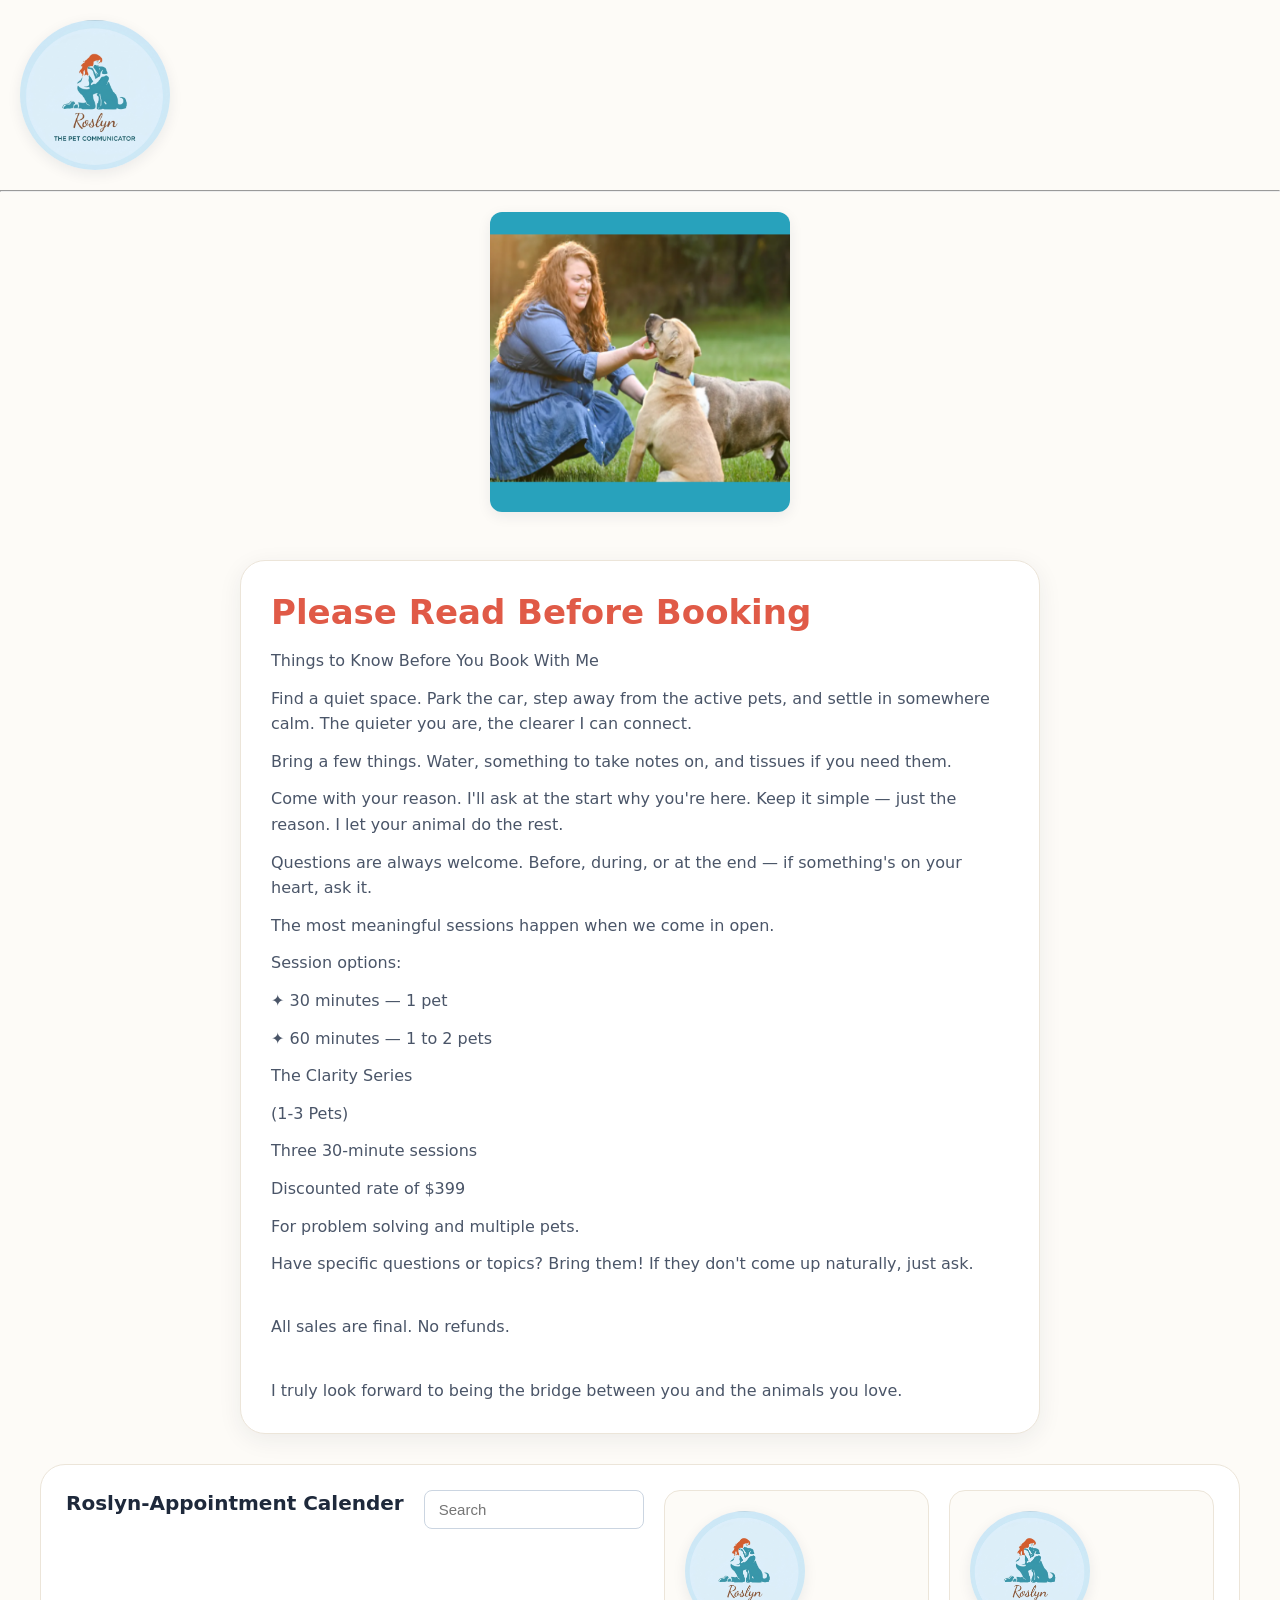
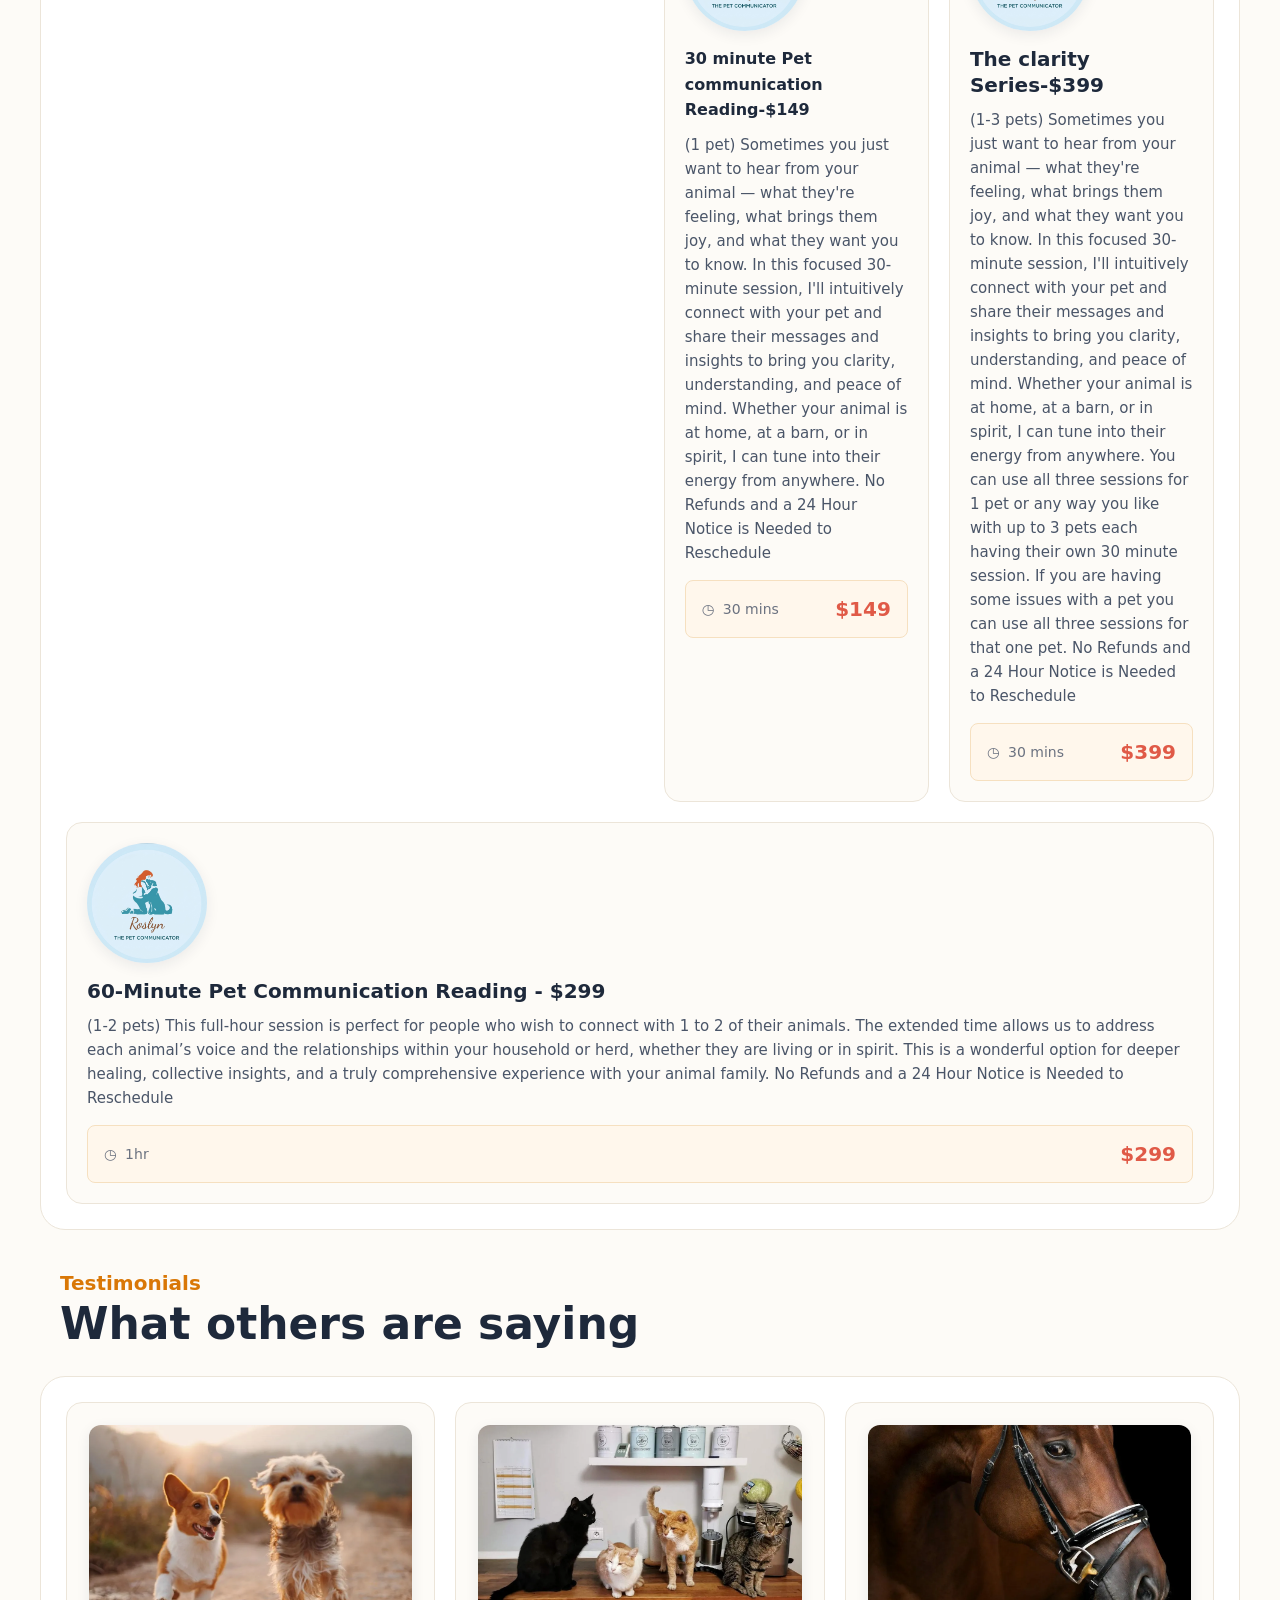
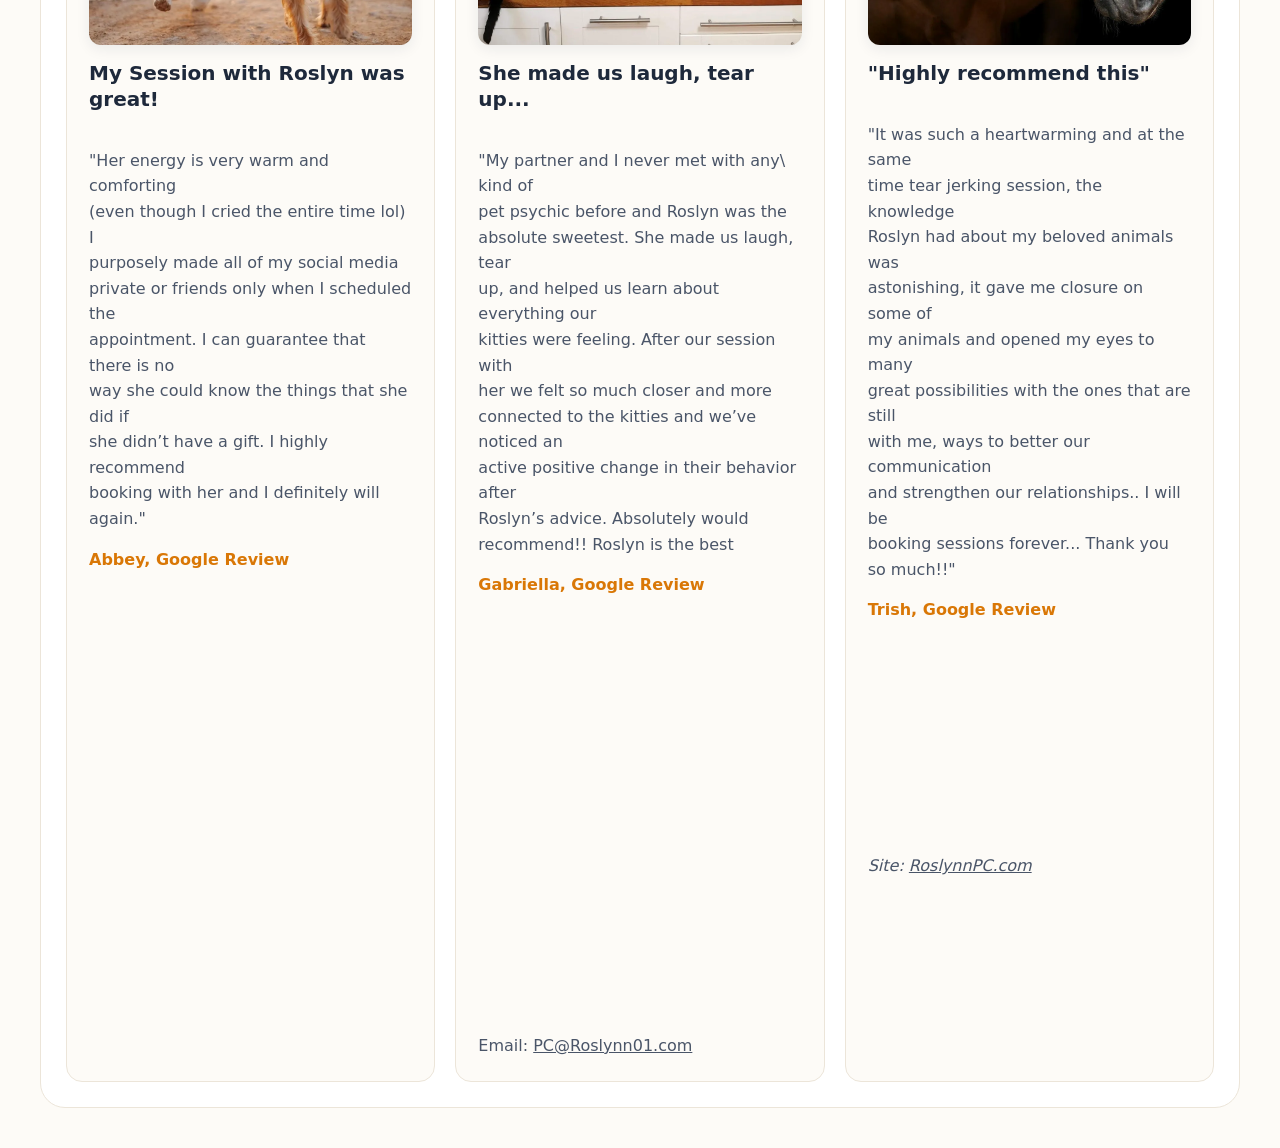
==== commit 0cc65677: "Redesigned the Layout" ====
--- a/main.html
+++ b/main.html
@@ -1,6 +1,8 @@
-<! DOCTYPE html>
-<html>
+<!DOCTYPE html>
+<html lang="en">
     <head>
+        <meta charset="UTF-8">
+        <meta name="viewport" content="width=device-width, initial-scale=1.0">
         <title>Roslyn</title>
         <link rel="stylesheet" href="style.css">
     </head>
@@ -55,7 +57,6 @@
         <input type="text" placeholder="Search">
         </div>
     
-    </div>
 
     
     
--- a/style.css
+++ b/style.css
@@ -1,169 +1,771 @@
-* {
-    margin: 0;
-    padding: 0;
-    box-sizing: border-box;
-    
-}
-body{
-    background-color: black;
-    font-size: larger;
-    font-family: Arial, Helvetica, sans-serif;
-}
-.qqq{
-    background-color: #131034;
-    h2{
-        color: aqua;
-    }
-    h1{
-        color: orangered;
-    }
-    img{
-        border-radius: 100px;
-    }
-
-}
-.first{
-    background-color: #131034;
-
-}
-.second{
-    background-color: #131034;
-    color: aqua;
-    h1{
-        color: orangered;
-    }
-}
-.btn{
-    color: rgb(255, 255, 255);
-    background-color: orangered;
-    border-radius: 10px;
-    border-color: gold;
-    padding:10px auto;
-    margin: 10px auto;
-   width: 125px;
-   height: 35px;
-   align-items: center;
-    
-}
-.btn:hover{
+/* ============================================================
+   ROSLYN - THE PET COMMUNICATOR
+   One stylesheet for the whole website:
+   - index.html    (landing page)
+   - main.html     (booking page)
+   - p1/p2/p3.html (course pages)
+
+   HOW TO READ THIS FILE
+   - Numbered dividers split it into sections.
+   - Small rules are written on ONE line to keep the file short.
+   - Bigger rules are spread over several lines with easy comments.
+   - Plain flat CSS only: no variables, no nesting, literal colors.
+   ============================================================ */
+
+/* ---------- 1. GLOBAL STYLES (reset + base) ---------- */
+
+/* The star selector touches EVERY element on the page.
+   It clears the browser's built-in spacing so we start from zero. */
+* { margin: 0; padding: 0; box-sizing: border-box; }
+
+/* Body = the look of the whole page */
+body {
+    background-color: #FDFBF7;   /* soft cream background */
+    color: #1E293B;              /* warm dark charcoal for text */
+    font-family: system-ui, -apple-system, "Segoe UI", Arial, Helvetica, sans-serif; /* clean sans-serif font stack */
+    font-size: 16px;             /* base text size */
+    line-height: 1.6;            /* extra air between lines = easier reading */
+}
+
+/* Heading sizes, biggest to smallest (same line-height keeps them tidy) */
+h1 { font-size: 30px; line-height: 1.25; }
+h2 { font-size: 26px; line-height: 1.25; }
+h3 { font-size: 20px; line-height: 1.3; }
+
+p { color: #4A5568; }        /* softer grey-blue for paragraph text */
+p + p { margin-top: 14px; }  /* "+" means: only when a paragraph follows another paragraph */
+
+a { color: #E05A47; text-decoration: none; }  /* coral links with no underline */
+a:hover { text-decoration: underline; }        /* underline appears when the mouse is over */
+
+/* PICTURES - the golden rules that stop images breaking the layout:
+   max-width:100%  -> image is NEVER wider than its box (no overflow on phones)
+   height:auto     -> keeps the real shape (no stretching)
+   object-fit:cover -> fills the box and crops the sides neatly (never squashes) */
+img {
+    display: block;        /* removes the tiny gap browsers give inline images */
+    max-width: 100%;       /* MOBILE SAFETY: never wider than the screen */
+    height: auto;          /* height follows width, so pictures keep their shape */
+    object-fit: cover;     /* crop instead of squashing when box and picture differ */
+    border-radius: 12px;   /* friendly rounded corners */
+    box-shadow: 0 4px 14px rgba(30, 41, 59, 0.08); /* soft shadow = gentle depth */
+}
+
+/* ---------- 2. LAYOUT: CONTAINER + SECTIONS ---------- */
+
+/* The container wraps each section's content and centers it:
+   max-width:1200px -> never too wide on big monitors
+   margin:0 auto     -> equal space left/right = perfectly centered
+   padding:0 20px    -> keeps text away from the screen edges */
+.container {
+    width: 100%;
+    max-width: 1200px;
+    margin: 0 auto;
+    padding: 0 20px;
+}
+
+.section { padding-top: 60px; padding-bottom: 60px; } /* breathing room above and below a section */
+
+/* Alternate white sections with a thin line on top and bottom */
+.section-alt { background-color: #FFFFFF; border-top: 1px solid #ECE5D9; border-bottom: 1px solid #ECE5D9; }
+
+/* Centered heading block used at the top of most sections */
+.section-head { max-width: 700px; margin: 0 auto 40px auto; text-align: center; }
+.section-head h2 { color: #1E293B; }
+.section-head p { margin-top: 12px; }
+
+/* Small gold uppercase label above a heading ("eyebrow" text) */
+.eyebrow {
+    display: inline-block;
+    margin-bottom: 10px;
+    color: #D97706;
+    font-size: 13px;
+    font-weight: bold;
+    letter-spacing: 1px;
+    text-transform: uppercase;
+}
+
+.lead { font-size: 18px; }   /* slightly bigger intro text */
+.note { margin-top: 20px; color: #6B7280; font-size: 15px; } /* small grey helper text */
+
+/* Helper that centers a button in the middle of a section */
+.center { margin-top: 40px; text-align: center; }
+
+/* ---------- 3. CARDS (steps, prices, testimonials, courses) ---------- */
+
+/* One shared card look: white box, thin border, rounded corners, soft shadow */
+.card { background-color: #FFFFFF; border: 1px solid #ECE5D9; border-radius: 16px; box-shadow: 0 6px 24px rgba(30, 41, 59, 0.07); }
+
+/* ---------- 4. BUTTONS ---------- */
+
+/* Every button on the site starts here.
+   padding:12px 24px -> a comfortable, finger-friendly tap target (important on phones) */
+.btn {
+    display: inline-block;   /* flows like text so it sits nicely next to other elements */
+    padding: 12px 24px;      /* roomy click/tap area */
+    border: none;            /* no outline - each button type adds its own color */
+    border-radius: 8px;      /* slightly rounded corners */
+    font-size: 16px;
+    font-weight: bold;       /* bold text */
+    line-height: 1.4;
+    text-align: center;      /* text centered inside the button */
+    text-decoration: none;   /* no underline on button text */
+    cursor: pointer;         /* mouse changes to a pointing hand */
+    transition: 0.25s;       /* smooth quarter-second change on hover */
+}
+.btn:hover { text-decoration: none; } /* stops the normal link underline from showing */
+
+/* MAIN CALL TO ACTION: "Schedule Here" / "Get Started" */
+.btn-primary {
+    background-color: #E05A47; /* terracotta / coral background */
+    color: #FFFFFF;            /* white text (bold + centered come from .btn above) */
+    border: none;
+    box-shadow: 0 6px 16px rgba(224, 90, 71, 0.28); /* soft coral glow under the button */
+}
+.btn-primary:hover {
+    background-color: #EA580C;                       /* background tint shifts on hover */
+    transform: translateY(-2px) scale(1.02);         /* lifts up and grows a touch = "elevation" */
+    box-shadow: 0 12px 26px rgba(234, 88, 12, 0.35); /* bigger shadow while it is lifted */
+}
+
+/* Outline button: transparent with a coral border */
+.btn-outline { background-color: transparent; border: 2px solid #E05A47; color: #E05A47; padding: 10px 22px; }
+.btn-outline:hover { background-color: #FDF1EE; } /* very light coral fill on hover */
+
+/* White button used on top of the coral call-to-action band */
+.btn-light { background-color: #FFFFFF; color: #E05A47; }
+.btn-light:hover { background-color: #FFF7EC; } /* warm cream on hover */
+
+.btn-lg { padding: 14px 32px; }         /* bigger version of the button */
+.btn-block { display: block; width: 100%; } /* stretches the button to full width */
+
+/* ---------- 5. HEADER / NAVBAR (.qqq) ---------- */
+
+/* position:sticky keeps the bar pinned to the top while you scroll */
+.qqq {
+    position: sticky;
+    top: 0;              /* sticks to the very top edge of the window */
+    z-index: 50;         /* higher number = draws ABOVE the page content */
+    background-color: #FDFBF7;
+    border-bottom: 1px solid #ECE5D9; /* thin line under the bar */
+}
+
+/* The navbar is a flex row holding: brand / menu links
+   display:flex          -> puts the two items in one line
+   justify-content:space-between -> pushes them to the two edges
+   align-items:center    -> lines them up vertically
+   flex-wrap:wrap        -> they wrap onto a second line if space runs out */
+.nav {
+    display: flex;
+    align-items: center;
+    justify-content: space-between;
+    flex-wrap: wrap;
+    gap: 15px;
+    min-height: 68px;
+}
+
+.brand { color: #1E293B; font-size: 20px; font-weight: bold; text-decoration: none; } /* brand name on the left */
+.brand:hover { color: #E05A47; text-decoration: none; } /* turns coral on hover */
+.brand span { color: #D97706; font-weight: normal; }    /* the "| Pet Communicator" part in gold */
+
+/* Menu links are HIDDEN on phones (a media query shows them on desktop) */
+.nav-links { display: none; }
+.nav-links a { color: #4A5568; font-size: 15px; font-weight: bold; }
+.nav-links a:hover { color: #E05A47; text-decoration: none; }
+
+/* ---------- 6. HERO SECTION (.second) ---------- */
+
+/* The big intro block at the top of the landing page.
+   overflow:hidden clips anything that would stick out sideways. */
+.second { padding-top: 50px; padding-bottom: 50px; background-color: #FDFBF7; overflow: hidden; }
+
+/* The hero holds three blocks that stack in reading order on phones:
+   1) headline block, 2) the photo, 3) the rest of the text + buttons.
+   display:flex + flex-direction:column = they pile up top-to-bottom.
+   A media query near the bottom turns this into two columns on desktop.
+   gap:40px = the space between each block. */
+.second .container { display: flex; flex-direction: column; gap: 40px; }
+.second h1 { margin-bottom: 18px; color: #1E293B; }
+.second .lead { color: #1E293B; font-weight: 600; } /* intro line reads a bit stronger */
+
+.hero-actions { display: flex; flex-wrap: wrap; gap: 14px; margin-top: 28px; } /* the two CTA buttons; wrap lets them stack */
+.hero-points { display: flex; flex-wrap: wrap; gap: 10px; margin-top: 28px; }  /* row of small info pills */
+
+/* Each pill: white chip with a thin border and rounded ends */
+.hero-points li { padding: 6px 14px; background-color: #FFFFFF; border: 1px solid #ECE5D9; border-radius: 20px; color: #4A5568; font-size: 14px; font-weight: bold; }
+
+/* ---------- 7. IMAGE BLOCK (.min) ---------- */
+
+/* Photos inside a white frame with a soft shadow (fixed height keeps rows even) */
+.min img {
+    width: 100%;         /* fills its column */
+    height: 360px;       /* fixed height so cards line up */
+    object-fit: cover;   /* crops the photo instead of stretching it */
+    border-radius: 12px; /* rounded corners */
+    border: 6px solid #FFFFFF;                /* white frame around the photo */
+    box-shadow: 0 14px 40px rgba(30, 41, 59, 0.10); /* deep, soft shadow */
+}
+
+/* ---------- 8. TEXT BLOCK (.text-container) ---------- */
+
+.text-container h2 { margin-bottom: 16px; color: #1E293B; } /* heading spacing inside text blocks */
+.text-container .btn { margin-top: 26px; }                  /* pushes the button away from the text */
+.text-container .checklist { margin-top: 14px; }
+
+/* ---------- 9. HOW IT WORKS (.third) ---------- */
+
+/* The 5 steps: a vertical list with space between each card.
+   flex-direction:column = the steps pile up top-to-bottom.
+   max-width + margin:0 auto keeps the list centered and easy to read. */
+.third ol {
+    display: flex;
+    flex-direction: column;
+    gap: 16px;
+    max-width: 720px;
+    margin: 0 auto;
+}
+
+/* Each step is a card holding a round number and its text */
+.third .card { display: flex; gap: 18px; padding: 22px; transition: 0.25s; }
+.third .card:hover { transform: translateY(-3px); box-shadow: 0 14px 40px rgba(30, 41, 59, 0.10); } /* card lifts on hover */
+.third .card > div { flex: 1; } /* the text column takes all the leftover width */
+
+/* The round coral number: 1 to 5.
+   line-height equals the height, which centers the digit vertically. */
+.step-num {
+    flex: 0 0 auto;      /* never squeezes or grows */
+    width: 44px;
+    height: 44px;
+    background-color: #E05A47;
+    color: #FFFFFF;
+    border-radius: 50%;  /* 50% makes a perfect circle */
+    font-size: 18px;
+    font-weight: bold;
+    text-align: center;  /* centers the digit horizontally */
+    line-height: 44px;
+}
+
+.third .card h3 { margin-bottom: 5px; color: #1E293B; }
+.third .card p { font-size: 15px; }
+
+/* ---------- 10. SESSION PRICING (.vizz) ---------- */
+
+/* The 3 price cards: stacked on phones, one row on desktop (see media query) */
+.pricing-grid { display: flex; flex-direction: column; gap: 24px; }
+
+/* position:relative lets the "Best value" badge anchor to this card */
+.vizz .card { position: relative; display: flex; flex-direction: column; padding: 30px 26px; }
+.vizz .card h3 { color: #1E293B; }
+
+.price-meta { margin-top: 5px; color: #6B7280; font-size: 14px; } /* small line: pets + minutes */
+.price { margin-top: 16px; margin-bottom: 16px; }                 /* space around the price */
+
+/* The big price number: $149 / $299 / $399 */
+.price .amount { color: #1E293B; font-size: 42px; font-weight: bold; }
+.price s { margin-left: 8px; color: #6B7280; font-size: 18px; } /* the crossed-out old price */
+
+/* margin-top:auto pushes the button to the very bottom so all cards match height */
+.vizz .card .btn { margin-top: auto; }
+
+/* The highlighted card (gold border, warm background) */
+.featured { border: 2px solid #D97706; background-color: #FFF7EC; }
+
+/* "Best value" flag hanging on the top corner of a card.
+   position:absolute + top/right = pins it to that corner. */
+.badge {
+    position: absolute;
+    top: -13px;
+    right: 20px;
+    padding: 5px 14px;
+    background-color: #D97706;
+    color: #FFFFFF;
+    border-radius: 20px;
+    font-size: 12px;
+    font-weight: bold;
+    text-transform: uppercase;
+}
+
+.checklist { margin-top: 10px; margin-bottom: 26px; } /* the feature list under each price */
+
+/* Each list item gets extra space on the left for the check mark */
+.checklist li {
+    position: relative; /* needed so the check mark can be pinned to the left */
+    padding-left: 28px;  /* room for the check mark */
+    margin-top: 10px;
+    color: #4A5568;
+    font-size: 15px;
+    list-style: none;    /* removes the default bullet */
+}
+
+/* Draws the gold check mark using the ::before "fake" element.
+   \2713 is the check character; left:0 puts it in the empty space. */
+.checklist li:before {
+    content: "\2713";
+    position: absolute;
+    left: 0;
+    top: 0;
+    color: #D97706;
+    font-weight: bold;
+}
+
+/* ---------- 11. EMERGENCY SESSION (.fourth) ---------- */
+
+/* Warm warning box: cream background, thick coral line on the left */
+.fourth {
+    padding: 36px 30px;
+    background-color: #FFF7EC;
+    border: 1px solid #F6E0C0;
+    border-left: 6px solid #E05A47; /* the thick colored stripe */
+    border-radius: 16px;
+    box-shadow: 0 6px 24px rgba(30, 41, 59, 0.07);
+}
+
+/* Small coral "pill" label at the top of the box */
+.emergency-tag {
+    display: inline-block;
+    margin-bottom: 12px;
+    padding: 5px 14px;
+    background-color: #E05A47;
+    color: #FFFFFF;
+    border-radius: 20px;
+    font-size: 12px;
+    font-weight: bold;
+    letter-spacing: 1px;
+    text-transform: uppercase;
+}
+
+.fourth h2 { margin-bottom: 14px; color: #1E293B; }
+.fourth .lead { max-width: 800px; color: #1E293B; font-weight: bold; } /* max-width stops the line getting too long */
+
+/* The two explanation columns: stacked on phones, side by side on desktop */
+.emergency-grid { display: flex; flex-direction: column; gap: 24px; margin-top: 26px; }
+.emergency-grid h3 { margin-bottom: 8px; color: #D97706; }
+.emergency-grid p { font-size: 15px; }
+
+/* The bottom row of the box (price + email link), separated by a dashed line */
+.emergency-foot {
+    display: flex;
+    flex-direction: column;
+    gap: 14px;
+    margin-top: 30px;
+    padding-top: 22px;
+    border-top: 1px dashed #E7CBA4;
+}
+
+.emergency-price { color: #E05A47; font-size: 30px; font-weight: bold; } /* the $347 price */
+.emergency-price span { color: #4A5568; font-size: 16px; font-weight: normal; } /* the "30 minutes" part */
+.emergency-cta { color: #1E293B; font-size: 15px; }
+.emergency-cta a { font-weight: bold; text-decoration: underline; } /* the email link stands out */
+
+/* ---------- 12. TESTIMONIALS (.fifth header, .sixth cards) ---------- */
+
+/* The review cards: stacked on phones, 3 in a row on desktop */
+.sixth { display: flex; flex-direction: column; gap: 24px; }
+.sixth .card { padding: 26px; background-color: #FDFBF7; } /* slightly cream card inside the white section */
+
+.stars { margin-bottom: 14px; color: #D97706; font-size: 20px; letter-spacing: 3px; } /* gold 5-star rating */
+.sixth blockquote p { color: #4A5568; font-size: 15px; font-style: italic; } /* the quoted feedback */
+
+/* The pet photo + name row at the bottom of a review */
+.card figcaption {
+    display: flex;
+    align-items: center; /* vertically centers photo and text */
+    gap: 14px;
+    margin-top: 22px;
+    padding-top: 18px;
+    border-top: 1px solid #ECE5D9; /* thin divider above the name */
+}
+
+.card figcaption img { width: 52px; height: 52px; border-radius: 50%; border: 2px solid #FFFFFF; } /* 50% = round avatar */
+.card figcaption strong { display: block; color: #1E293B; font-size: 15px; } /* pet + owner name */
+.card figcaption small { color: #6B7280; font-size: 13px; } /* small grey "Dog session" label */
+
+/* ---------- 13. COURSES (.first) ---------- */
+
+/* The 3 course cards: stacked on phones, one row on desktop */
+.first { display: flex; flex-direction: column; gap: 24px; }
+
+.first .card { overflow: hidden; transition: 0.25s; } /* overflow hides the image corners inside the card */
+.first .card:hover { transform: translateY(-4px); box-shadow: 0 14px 40px rgba(30, 41, 59, 0.10); } /* card lifts on hover */
+.first .card img { width: 100%; height: 190px; border-radius: 0; } /* square top edge so it meets the card cleanly */
+
+.course-body { padding: 24px; }                          /* text area under the photo */
+.course-body h3 { margin-bottom: 8px; color: #1E293B; }
+.course-body p { font-size: 15px; }
+.course-body .btn { margin-top: 18px; }                  /* space above the Get Started button */
+
+/* ---------- 14. GIFT / ABOUT / PODCAST (.seven .eight .nine) ---------- */
+
+/* These three sections share one layout: an image block (.min) and a
+   text block (.text-container). Column on phones, row on desktop. */
+.seven .container,
+.eight .container,
+.nine .container { display: flex; flex-direction: column; gap: 36px; }
+
+/* ---------- 15. FINAL CALL TO ACTION BAND ---------- */
+
+/* Full-width coral banner near the bottom of the page */
+.cta-band {
+    padding-top: 60px;
+    padding-bottom: 60px;
+    background-color: #E05A47;
+    color: #FFFFFF;       /* white text on coral */
+    text-align: center;   /* everything centered */
+}
+
+.cta-inner { max-width: 640px; margin: 0 auto; } /* keeps the message a comfortable reading width */
+.cta-band h2 { margin-bottom: 12px; color: #FFFFFF; }
+.cta-band p { margin-bottom: 26px; color: #FFFFFF; } /* p is forced white (paragraphs have their own gray) */
+
+/* ---------- 16. FOOTER ---------- */
+
+.site-footer { background-color: #1E293B; color: #CBD5E1; padding-top: 45px; } /* dark charcoal footer */
+
+/* Footer columns: stacked on phones, 3 in a row on desktop */
+.footer-grid { display: flex; flex-direction: column; gap: 30px; padding-bottom: 36px; }
+
+.footer-brand { margin-bottom: 8px; color: #FFFFFF; font-size: 20px; font-weight: bold; }
+.footer-brand span { color: #D97706; font-weight: normal; } /* the gold "| Pet Communicator" */
+
+.footer-title {
+    margin-bottom: 12px;
+    color: #FFFFFF;
+    font-size: 14px;
+    font-weight: bold;
+    letter-spacing: 1px;
+    text-transform: uppercase;
+}
+
+.footer-links li { margin-top: 8px; }
+.footer-links a { color: #CBD5E1; font-size: 15px; }
+.footer-links a:hover { color: #D97706; } /* links turn gold on hover */
+
+.footer-bottom {
+    padding-top: 18px;
+    padding-bottom: 18px;
+    border-top: 1px solid rgba(255, 255, 255, 0.12); /* faint white line */
+    color: #94A3B8;
+    font-size: 14px;
+    text-align: center;
+}
+
+/* ---------- 17. BOOKING PAGE (main.html) ---------- */
+
+.logo { padding: 20px; text-align: center; }
+.logo img { width: 150px; height: 150px; border-radius: 50%; } /* 50% = circular logo */
+.byg { text-align: center; padding: 20px; }
+.byg img { display: inline-block; width: 300px; height: 300px; }
+
+/* White card with the "please read before booking" text */
+.buju {
+    max-width: 800px;
+    margin: 20px auto; /* centered on the page */
+    padding: 30px;
+    background-color: #FFFFFF;
+    border: 1px solid #ECE5D9;
+    border-radius: 25px;
+    box-shadow: 0 6px 24px rgba(30, 41, 59, 0.07);
+}
+
+.buju h2 { margin-bottom: 15px; color: #E05A47; } /* coral heading */
+.buju p { margin-top: 12px; }
+
+/* Row with the calendar title, search box and the 3 price cards.
+   flex-wrap:wrap = items move to a new line when there is not enough room. */
+.class-containter {
+    display: flex;
+    flex-wrap: wrap;
+    gap: 20px;
+    align-items: stretch; /* cards stretch to equal height */
+    max-width: 1200px;
+    margin: 30px auto;
+    padding: 25px;
+    background-color: #FFFFFF;
+    border: 1px solid #ECE5D9;
+    border-radius: 25px;
+}
+
+.boo h3 { color: #1E293B; }
+
+.search-box input {
+    width: 220px;
+    padding: 10px 14px;
+    border: 1px solid #CBD5E1;
+    border-radius: 8px;
+    font-size: 15px;
+}
+
+/* The three booking cards share the same look.
+   flex:1 1 260px = grow to fill space, but never shrink below 260px. */
+.osh,
+.buss,
+.bizz { flex: 1 1 260px; padding: 20px; background-color: #FDFBF7; border: 1px solid #ECE5D9; border-radius: 16px; }
+
+.osh img,
+.buss img,
+.bizz img { width: 120px; height: 120px; border-radius: 50%; margin-bottom: 15px; } /* round thumbnails */
+
+.osh h3, .osh h4, .buss h3, .bizz h3 { margin-bottom: 10px; color: #1E293B; }
+.osh p, .buss p, .bizz p { margin-bottom: 15px; font-size: 15px; }
+
+/* Price row: "30 mins" on the left, price on the right */
+.button,
+.buq,
+.uzz {
+    display: flex;
+    align-items: center;
+    justify-content: space-between; /* pushes one item left, the other right */
+    padding: 12px 16px;
+    background-color: #FFF7EC;
+    border: 1px solid #F6E0C0;
+    border-radius: 8px;
+}
+
+.button span, .buq span, .uzz span { color: #6B7280; font-size: 14px; } /* the small gray label */
+.button strong, .buq strong, .uzz strong { color: #E05A47; font-size: 20px; } /* the coral price */
+
+/* Testimonials heading on the booking page */
+.bym { max-width: 1200px; margin: 40px auto 0 auto; padding: 0 20px; }
+.bym h3 { color: #D97706; } /* gold label */
+.bym h1 { color: #1E293B; }
+
+/* Testimonial cards on the booking page: a white panel holding 3 cards */
+.leg {
+    display: flex;
+    flex-wrap: wrap;
+    gap: 20px;
+    max-width: 1200px;
+    margin: 25px auto 40px auto;
+    padding: 25px;
+    background-color: #FFFFFF;
+    border: 1px solid #ECE5D9;
+    border-radius: 25px;
+}
+
+/* The three review cards share this look and wrap onto new lines when narrow */
+.firstt,
+.secc,
+.thirdd { flex: 1 1 280px; padding: 22px; background-color: #FDFBF7; border: 1px solid #ECE5D9; border-radius: 16px; }
+
+.firstt img, .secc img, .thirdd img { width: 100%; height: 220px; margin-bottom: 15px; }
+.firstt h3, .secc h3, .thirdd h3 { margin-bottom: 10px; color: #1E293B; }
+.firstt h4, .secc h4, .thirdd h4 { margin-top: 15px; color: #D97706; } /* gold reviewer name */
+
+/* ---------- 18. COURSE PAGES (p1.html, p2.html, p3.html) ---------- */
+
+.osc { max-width: 900px; margin: 0 auto; padding: 40px 20px; } /* centers the course page content */
+.osc img { margin: 0 auto 20px auto; width: 350px; height: 200px; } /* centered course image */
+.osc h2, .osc h3 { margin-bottom: 15px; color: #1E293B; text-align: center; } /* centered title */
+.osc p { margin-top: 12px; }
+.osc ul { margin-top: 15px; margin-left: 25px; list-style: disc; } /* normal bullet dots for the list */
+.osc li { margin-top: 8px; color: #4A5568; }
+
+/* The order form: a white card, centered, never wider than 420px */
+form {
+    width: 100%;
+    max-width: 420px; /* keeps the form narrow on big screens */
+    margin: 40px auto; /* centered horizontally */
+    padding: 40px 30px;
+    background-color: #FFFFFF;
+    color: #1E293B;
+    border: 1px solid #ECE5D9;
+    border-radius: 25px;
+    box-shadow: 0 6px 24px rgba(30, 41, 59, 0.07);
+}
+
+/* display:block makes each label sit on its own line above its field */
+form label { display: block; margin-top: 15px; font-weight: bold; color: #1E293B; }
+
+/* Fields fill the whole form width (works nicely on small phones) */
+form input {
+    width: 100%;
+    margin-top: 6px;
+    padding: 10px 12px;
+    border: 1px solid #CBD5E1;
+    border-radius: 8px;
+    font-size: 15px;
+}
+
+form h3 { margin-top: 20px; color: #1E293B; }
+
+/* Checkout button on the course pages (matches the main coral button) */
+.joze {
+    width: 190px;
+    height: 40px;
+    margin-top: 15px;
+    background-color: #E05A47;
+    color: #FFFFFF;
+    border: none;
+    border-radius: 8px;
+    font-size: 15px;
+    font-weight: bold;
     cursor: pointer;
-    transition: 0.38s;
-    background-color: azure;
-    color: black;
-}
-.third{
-    background-color: black;
-    color: aqua;
-    h2{
-        color: orangered;
-    }
-}
-.vizz{
-    background-color: black;
-    color: white;
-    p{
-        background-color: orangered;
-    }
-    
-}
-.fourth{
-    background-color: #131034;
-    color: white;
-    h2{
-        color: orangered;
-    }
-    u{
-        color: blue;
-    }
-}
-.fifth{
-    color: aqua;
-    h1{
-        color: orangered;
-    }
-
-}
-.sixth{
-    background-color: black;
-    color: aqua;
-}
-.seven{
-    border-color: #131034;
-    color: aqua;
-    h1{
-        color: orangered;
-    }
-   
-}
-.min{
-    background-color: #131034;
-}
-.wrt{
-    background-color: black;
-}
-.abu{
-    color: orangered;
-    background-color: #131034;
-}
-.eight{
-    background-color: black;
-    color: aqua;
-}
-.nine{
-    background-color: black;
-    color: aqua;
-    h2{
-        color: orangered;
-    }
-    u{
-        color: blue;
-    }
-}
-.logo{
-    background-color: black;
-    img{
-        border-radius: 100px;
-    }
-}
-.buju{
-    border-radius: 25px;
-    background-color: white;
-    color: black;
-    h2{
-        color: orangered;
-    }
-}
-.bym{
-    background-color: black;
-    color: aqua;
-}
-.leg{
-    background-color: black;
-    h3{
-        color: aqua;
-    }
-    color: white;
-}
-.class-containter{
-    background-color: aqua;
-    border-radius: 50px;
-    display: flex;
-    gap: 20px;
-    align-items: baseline;
-    img{
-        border-radius: 100px;
-    }
-}  
-.osh{
-    flex: 1;
-
-}
-.buss{
-    flex: 1;
-}
-.bizz{
-    flex: 1;
-
-
-}
-
+    transition: 0.25s;
+}
+.joze:hover { background-color: #EA580C; transform: scale(1.02); } /* tint shift + tiny grow */
+
+/* ============================================================
+   19. MOBILE RESPONSIVE STYLES
+   Everything below only applies to small screens. This is what
+   makes the mobile view stack cleanly and stay easy to tap.
+   ============================================================ */
+
+/* @media (max-width: 768px) = these rules switch ON when the screen
+   is 768px wide or smaller (phones and small tablets). */
+@media (max-width: 768px) {
+    /* Brand and links stack and center instead of sharing one row */
+    .nav {
+        justify-content: center; /* moves items to the middle */
+        text-align: center;
+        padding-top: 12px;
+        padding-bottom: 12px;
+    }
+
+    .min img { height: 320px; } /* shorter photos so less scrolling on phones */
+
+    /* flex-direction:column makes each step stack on top of the next one
+       (instead of sitting side by side), and trims the padding a little. */
+    .third .card {
+        flex-direction: column;
+        gap: 12px;
+        padding: 20px;
+    }
+
+    /* Emergency price/email stack vertically and align left */
+    .emergency-foot {
+        flex-direction: column;
+        align-items: flex-start;
+    }
+
+    /* Booking cards on main.html also stack instead of sitting in a row */
+    .class-containter,
+    .leg { flex-direction: column; }
+}
+
+/* @media (max-width: 599px) = small phones only.
+   Here we center every call to action and make buttons full width,
+   which improves thumb-friendly touch targets. */
+@media (max-width: 599px) {
+    /* Centers the button rows themselves */
+    .hero-actions,
+    .center {
+        justify-content: center; /* flex items sit in the middle */
+        text-align: center;
+        margin-left: auto;
+        margin-right: auto;
+    }
+
+    /* Buttons become full-width blocks (capped at 340px) and center themselves:
+       big, obvious, easy-to-tap targets on small screens. */
+    .hero-actions .btn,
+    .center .btn,
+    .text-container .btn {
+        display: block;
+        width: 100%;
+        max-width: 340px;
+        margin-left: auto;
+        margin-right: auto;
+    }
+
+    .hero-points { justify-content: center; } /* pills line up in the middle */
+}
+
+/* ============================================================
+   20. DESKTOP RESPONSIVE STYLES
+   These rules switch ON for bigger screens and turn the stacked
+   mobile layout back into side-by-side rows and grids.
+   ============================================================ */
+
+/* @media (min-width: 768px) = tablets and desktop computers */
+@media (min-width: 768px) {
+    h1 { font-size: 44px; } /* bigger headings on large screens */
+    h2 { font-size: 34px; }
+
+    .nav { flex-wrap: nowrap; } /* one single row, never wraps */
+
+    /* Shows the menu links (they are display:none on phones) */
+    .nav-links {
+        display: flex;
+        align-items: center;
+        gap: 24px;
+        margin-left: auto;   /* pushes the links toward the right side */
+        margin-right: 24px;
+    }
+
+    /* HERO GOES SIDE BY SIDE: headline on the left, photo on the right.
+       display:grid + grid-template-columns creates the two columns.
+       The photo spans BOTH rows so it sits beside the whole text block.
+       On phones the grid is ignored and the blocks simply stack:
+       headline -> photo -> text. */
+    .second .container {
+        display: grid;
+        grid-template-columns: 1.1fr 0.9fr; /* left column slightly wider than the photo */
+        column-gap: 50px;   /* space between text and photo */
+        row-gap: 0;         /* the headings and paragraphs provide their own spacing */
+        align-items: start; /* blocks stick to the top instead of floating in the middle */
+    }
+    .second .container > .text-container:first-child { grid-column: 1; grid-row: 1; } /* headline block */
+    .second .min { grid-column: 2; grid-row: 1 / span 2; align-self: center; } /* photo spans both rows */
+    .second .container > .text-container:last-child { grid-column: 1; grid-row: 2; } /* text + buttons block */
+
+    .text-container { flex: 1.1; } /* gift/about/podcast sections: text column gets more space */
+    .min { flex: 0.9; }            /* gift/about/podcast sections: photo column gets less space */
+
+    .min img { height: 420px; }      /* taller photos on desktop */
+    .second .min img { height: 480px; } /* the hero photo is the biggest one */
+
+    /* 3 price cards sit in one row, each stretched to equal height */
+    .pricing-grid {
+        flex-direction: row;
+        align-items: stretch;
+    }
+    .vizz .card { flex: 1; } /* every price card gets an equal share */
+
+    /* Emergency box splits into two columns */
+    .emergency-grid {
+        flex-direction: row;
+        gap: 30px;
+    }
+    .emergency-grid > div { flex: 1; } /* both columns share the width equally */
+
+    .emergency-foot {
+        flex-direction: row;
+        align-items: center;
+        justify-content: space-between; /* price on the left, email on the right */
+    }
+
+    /* Testimonial and course cards become 3 columns in one row */
+    .sixth,
+    .first { flex-direction: row; }
+    .sixth .card,
+    .first .card { flex: 1; } /* each card takes one third of the width */
+
+    /* Gift / About / Podcast: photo next to the text */
+    .seven .container,
+    .eight .container,
+    .nine .container {
+        flex-direction: row;
+        align-items: center;
+        gap: 50px;
+    }
+
+    .eight .container { flex-direction: row-reverse; } /* About page: photo on the RIGHT */
+
+    .footer-grid { flex-direction: row; gap: 50px; } /* footer columns side by side */
+    .footer-grid > div:first-child { flex: 2; }      /* intro column is twice as wide */
+}
+
+/* @media (min-width: 1200px) = wide desktop monitors.
+   Keeps the call to action perfectly centered on very big screens. */
+@media (min-width: 1200px) {
+    .hero-actions,
+    .center {
+        justify-content: center;
+        text-align: center;
+        margin-left: auto;
+        margin-right: auto;
+    }
+
+    .hero-points { justify-content: center; } /* pills stay centered */
+    .cta-inner { margin: 0 auto; }            /* the CTA message stays centered */
+}
